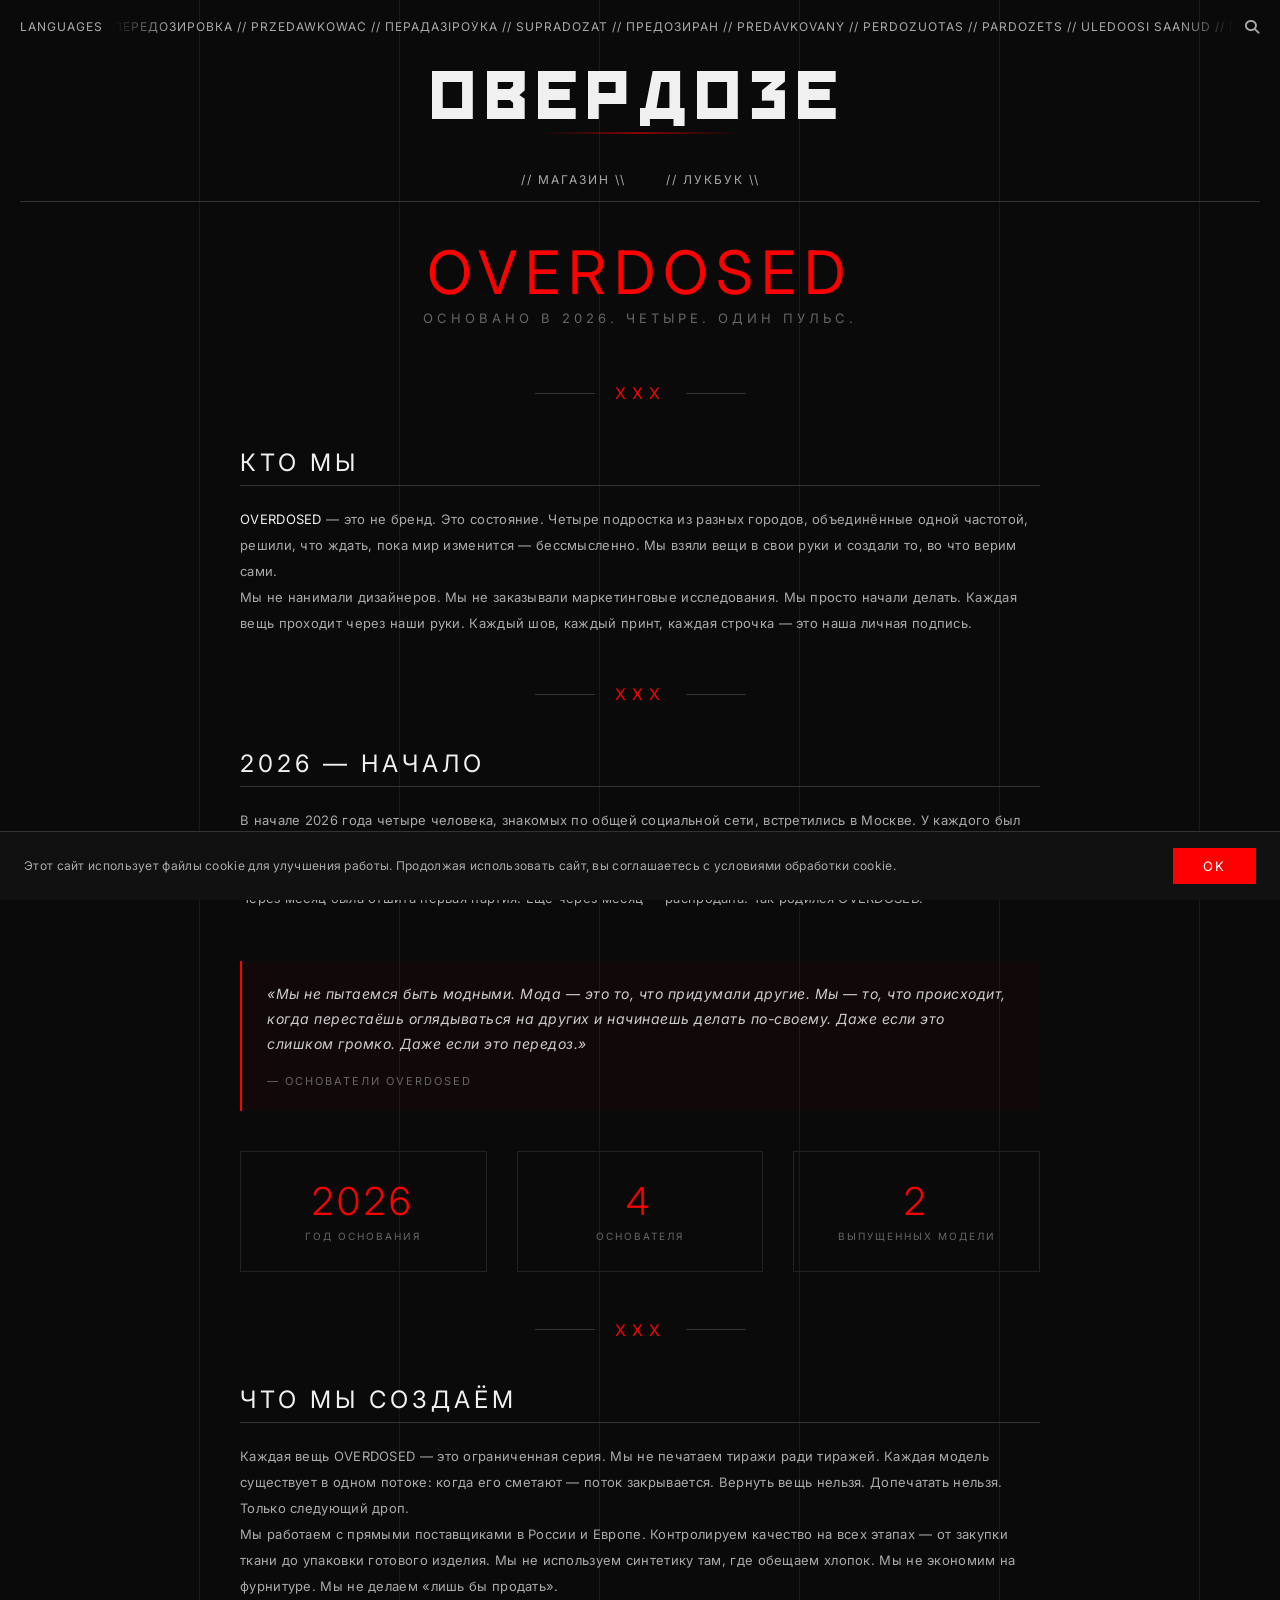
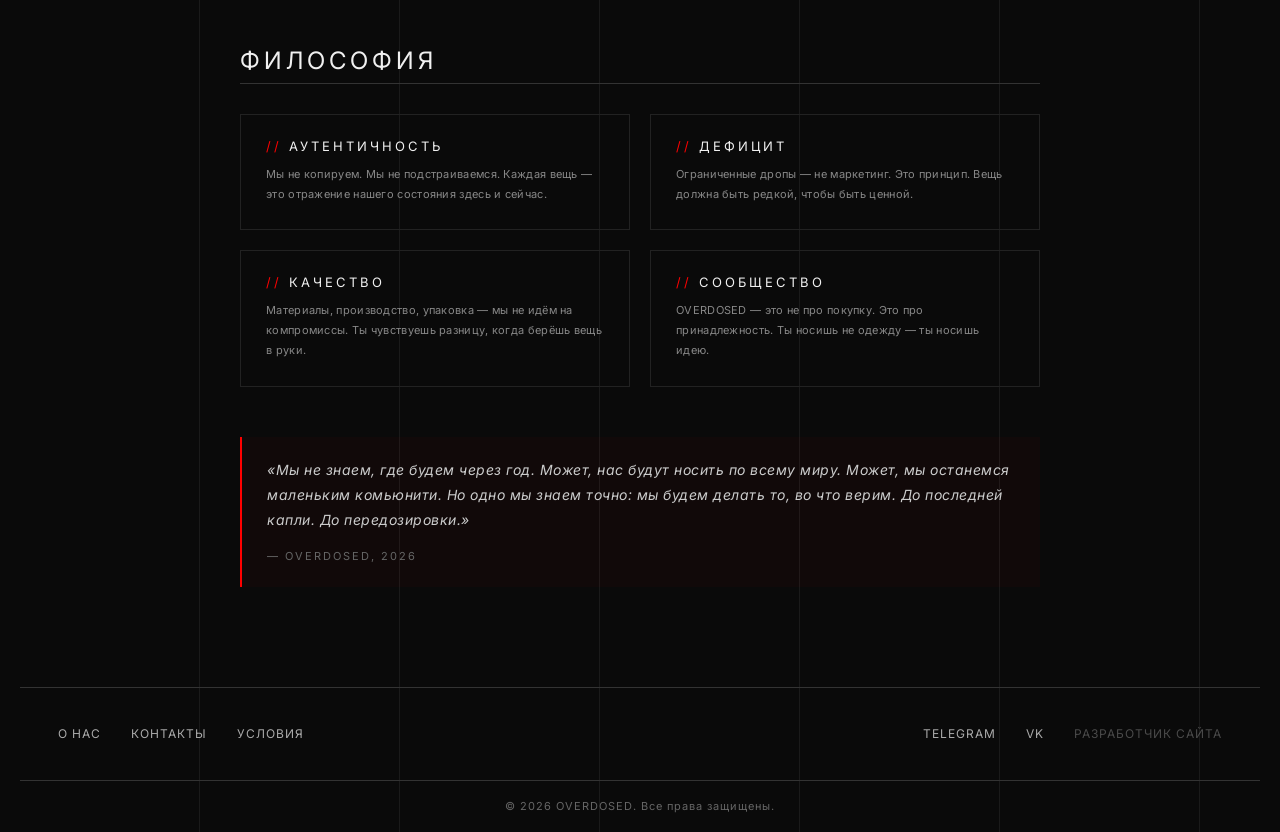
==== about.html @ 81259305 "Add about page with brand story, stats and philosophy" ====
<!DOCTYPE html>
<html lang="ru">
<head>
    <meta charset="UTF-8">
    <meta name="viewport" content="width=device-width, initial-scale=1.0">
    <!-- Google tag (gtag.js) -->
    <script async src="https://www.googletagmanager.com/gtag/js?id=G-QVXM021LWP"></script>
    <script>
      window.dataLayer = window.dataLayer || [];
      function gtag(){dataLayer.push(arguments);}
      gtag('consent', 'default', {
        'analytics_storage': 'denied'
      });
      gtag('js', new Date());
      gtag('config', 'G-QVXM021LWP');
    </script>
    <title>OVERDOSED – О нас</title>
    <link rel="stylesheet" href="style.css">
    <link rel="preconnect" href="https://fonts.googleapis.com">
    <link rel="preconnect" href="https://fonts.gstatic.com" crossorigin>
    <link href="https://fonts.googleapis.com/css2?family=Inter:wght@300;400;500;600;700&display=swap" rel="stylesheet">
    <link rel="stylesheet" href="https://cdnjs.cloudflare.com/ajax/libs/font-awesome/6.4.0/css/all.min.css">
    <style>
        .about-section {
            max-width: 800px;
            margin: 0 auto 80px;
            animation: fadeInUp 0.8s ease-out 0.2s both;
        }

        .about-title {
            font-size: clamp(28px, 5vw, 60px);
            font-weight: 400;
            letter-spacing: 8px;
            text-transform: uppercase;
            text-align: center;
            color: #ff0000;
            margin-bottom: 10px;
            animation: fadeIn 1s ease-out 0.3s both;
        }

        .about-subtitle {
            text-align: center;
            font-size: 13px;
            letter-spacing: 4px;
            color: #666;
            text-transform: uppercase;
            margin-bottom: 60px;
            animation: fadeIn 1s ease-out 0.5s both;
        }

        .about-divider {
            display: flex;
            align-items: center;
            justify-content: center;
            gap: 20px;
            margin: 50px 0;
        }

        .about-divider-line {
            width: 60px;
            height: 1px;
            background-color: #333;
        }

        .about-divider-xxx {
            color: #ff0000;
            font-size: 16px;
            letter-spacing: 6px;
        }

        .about-block {
            margin-bottom: 50px;
            animation: fadeInUp 0.8s ease-out backwards;
        }

        .about-block:nth-child(1) { animation-delay: 0.4s; }
        .about-block:nth-child(2) { animation-delay: 0.6s; }
        .about-block:nth-child(3) { animation-delay: 0.8s; }
        .about-block:nth-child(4) { animation-delay: 1.0s; }

        .about-block h2 {
            font-size: clamp(16px, 2vw, 24px);
            font-weight: 400;
            letter-spacing: 4px;
            text-transform: uppercase;
            color: #f0f0f0;
            margin-bottom: 20px;
            border-bottom: 1px solid #333;
            padding-bottom: 10px;
        }

        .about-block h2 .red-text {
            color: #ff0000;
        }

        .about-block p {
            font-size: 13px;
            line-height: 2;
            color: #aaa;
            letter-spacing: 0.3px;
        }

        .about-block p .highlight-red {
            color: #f0f0f0;
        }

        .about-quote {
            border-left: 2px solid #ff0000;
            padding: 20px 25px;
            margin: 30px 0;
            background: rgba(255, 0, 0, 0.03);
            font-size: 14px;
            line-height: 1.8;
            color: #ccc;
            font-style: italic;
            letter-spacing: 0.5px;
        }

        .about-quote .author {
            display: block;
            margin-top: 15px;
            font-size: 11px;
            letter-spacing: 2px;
            color: #666;
            font-style: normal;
            text-transform: uppercase;
        }

        .about-stats {
            display: grid;
            grid-template-columns: repeat(3, 1fr);
            gap: 30px;
            margin: 40px 0;
        }

        .about-stat {
            text-align: center;
            padding: 30px 20px;
            border: 1px solid #222;
            transition: border-color 0.3s;
        }

        .about-stat:hover {
            border-color: #ff0000;
        }

        .about-stat-number {
            font-size: clamp(28px, 3vw, 42px);
            font-weight: 300;
            color: #ff0000;
            letter-spacing: 4px;
            margin-bottom: 10px;
        }

        .about-stat-label {
            font-size: 10px;
            letter-spacing: 2px;
            color: #666;
            text-transform: uppercase;
        }

        .about-values {
            display: grid;
            grid-template-columns: repeat(2, 1fr);
            gap: 20px;
            margin: 30px 0;
        }

        .about-value {
            padding: 25px;
            border: 1px solid #222;
            transition: border-color 0.3s, transform 0.3s;
        }

        .about-value:hover {
            border-color: #ff0000;
            transform: translateY(-3px);
        }

        .about-value h3 {
            font-size: 13px;
            letter-spacing: 3px;
            text-transform: uppercase;
            color: #f0f0f0;
            font-weight: 400;
            margin-bottom: 12px;
        }

        .about-value h3 .red-accent {
            color: #ff0000;
        }

        .about-value p {
            font-size: 11px;
            line-height: 1.8;
            color: #888;
            letter-spacing: 0.3px;
        }

        @media (max-width: 768px) {
            .about-section {
                padding: 0 15px;
                margin-bottom: 60px;
            }

            .about-stats {
                grid-template-columns: 1fr;
                gap: 15px;
            }

            .about-values {
                grid-template-columns: 1fr;
            }
        }

        @media (max-width: 480px) {
            .about-section {
                padding: 0 10px;
                margin-bottom: 40px;
            }

            .about-block p {
                font-size: 12px;
            }
        }
    </style>
</head>
<body>
    <div class="container">
        <!-- Header -->
        <header class="header">
            <div class="header-top">
                <a href="#" class="header-link" id="langToggle">LANGUAGES</a>
                <div class="marquee" id="headerMarquee"></div>
                <a href="#" class="search-icon">
                    <i class="fas fa-search"></i>
                </a>
            </div>

            <div class="logo-section">
                <a href="index.html" class="logo-link">
                    <h1 class="logo">ОВЕРДОЗЕ</h1>
                </a>
            </div>

            <nav class="main-nav">
                <a href="index.html#shop" class="nav-link">// <span class="nav-text" data-i18n="shop">МАГАЗИН</span> \\</a>
                <a href="lookbook.html" class="nav-link">// <span class="nav-text" data-i18n="lookbook">ЛУКБУК</span> \\</a>
            </nav>
        </header>

        <!-- Main content -->
        <main class="main-content">
            <section class="about-section">
                <h1 class="about-title">OVERDOSED</h1>
                <p class="about-subtitle">Основано в 2026. Четыре. Один пульс.</p>

                <div class="about-divider">
                    <div class="about-divider-line"></div>
                    <span class="about-divider-xxx">XXX</span>
                    <div class="about-divider-line"></div>
                </div>

                <div class="about-block">
                    <h2>Кто мы</h2>
                    <p>
                        <span class="highlight-red">OVERDOSED</span> — это не бренд. Это состояние. 
                        Четыре подростка из разных городов, объединённые одной частотой, решили, 
                        что ждать, пока мир изменится — бессмысленно. Мы взяли вещи в свои руки 
                        и создали то, во что верим сами.
                    </p>
                    <p>
                        Мы не нанимали дизайнеров. Мы не заказывали маркетинговые исследования. 
                        Мы просто начали делать. Каждая вещь проходит через наши руки. Каждый шов, 
                        каждый принт, каждая строчка — это наша личная подпись.
                    </p>
                </div>

                <div class="about-divider">
                    <div class="about-divider-line"></div>
                    <span class="about-divider-xxx">XXX</span>
                    <div class="about-divider-line"></div>
                </div>

                <div class="about-block">
                    <h2>2026 — начало</h2>
                    <p>
                        В начале 2026 года четыре человека, знакомых по общей социальной сети, 
                        встретились в Москве. У каждого был свой бэкграунд: кто-то разбирался 
                        в производстве, кто-то в графике, кто-то просто умел находить правильных 
                        людей. На первой встрече не было ничего, кроме идеи и пачки эскизов, 
                        нарисованных в заметках телефона.
                    </p>
                    <p>
                        Через месяц была отшита первая партия. Ещё через месяц — распродана. 
                        Так родился OVERDOSED.
                    </p>
                </div>

                <div class="about-quote">
                    «Мы не пытаемся быть модными. Мода — это то, что придумали другие. 
                    Мы — то, что происходит, когда перестаёшь оглядываться на других и 
                    начинаешь делать по-своему. Даже если это слишком громко. 
                    Даже если это передоз.»
                    <span class="author">— Основатели OVERDOSED</span>
                </div>

                <div class="about-stats">
                    <div class="about-stat">
                        <div class="about-stat-number">2026</div>
                        <div class="about-stat-label">Год основания</div>
                    </div>
                    <div class="about-stat">
                        <div class="about-stat-number">4</div>
                        <div class="about-stat-label">Основателя</div>
                    </div>
                    <div class="about-stat">
                        <div class="about-stat-number">2</div>
                        <div class="about-stat-label">Выпущенных модели</div>
                    </div>
                </div>

                <div class="about-divider">
                    <div class="about-divider-line"></div>
                    <span class="about-divider-xxx">XXX</span>
                    <div class="about-divider-line"></div>
                </div>

                <div class="about-block">
                    <h2>Что мы создаём</h2>
                    <p>
                        Каждая вещь OVERDOSED — это ограниченная серия. Мы не печатаем тиражи 
                        ради тиражей. Каждая модель существует в одном потоке: когда его сметают — 
                        поток закрывается. Вернуть вещь нельзя. Допечатать нельзя. Только следующий 
                        дроп.
                    </p>
                    <p>
                        Мы работаем с прямыми поставщиками в России и Европе. Контролируем 
                        качество на всех этапах — от закупки ткани до упаковки готового изделия. 
                        Мы не используем синтетику там, где обещаем хлопок. Мы не экономим на 
                        фурнитуре. Мы не делаем «лишь бы продать».
                    </p>
                </div>

                <div class="about-block">
                    <h2>Философия</h2>
                    <div class="about-values">
                        <div class="about-value">
                            <h3><span class="red-accent">//</span> Аутентичность</h3>
                            <p>Мы не копируем. Мы не подстраиваемся. Каждая вещь — это отражение нашего состояния здесь и сейчас.</p>
                        </div>
                        <div class="about-value">
                            <h3><span class="red-accent">//</span> Дефицит</h3>
                            <p>Ограниченные дропы — не маркетинг. Это принцип. Вещь должна быть редкой, чтобы быть ценной.</p>
                        </div>
                        <div class="about-value">
                            <h3><span class="red-accent">//</span> Качество</h3>
                            <p>Материалы, производство, упаковка — мы не идём на компромиссы. Ты чувствуешь разницу, когда берёшь вещь в руки.</p>
                        </div>
                        <div class="about-value">
                            <h3><span class="red-accent">//</span> Сообщество</h3>
                            <p>OVERDOSED — это не про покупку. Это про принадлежность. Ты носишь не одежду — ты носишь идею.</p>
                        </div>
                    </div>
                </div>

                <div class="about-quote">
                    «Мы не знаем, где будем через год. Может, нас будут носить по всему миру. 
                    Может, мы останемся маленьким комьюнити. Но одно мы знаем точно: 
                    мы будем делать то, во что верим. До последней капли. До передозировки.»
                    <span class="author">— OVERDOSED, 2026</span>
                </div>
            </section>
        </main>

        <!-- Footer -->
        <footer class="footer">
            <div class="footer-content">
                <div class="footer-links">
                    <a href="about.html" class="footer-link" data-i18n="about">О НАС</a>
                    <a href="#contact" class="footer-link" data-i18n="contact">КОНТАКТЫ</a>
                    <a href="terms.html" class="footer-link" data-i18n="terms_of_service">УСЛОВИЯ</a>
                </div>

                <div class="social-links">
                    <a href="https://t.me/overdosedstore" target="_blank" class="social-link">TELEGRAM</a>
                    <a href="https://vk.com/overdosed" target="_blank" class="social-link">VK</a>
                    <a href="https://t.me/paraxyozik" target="_blank" class="social-link social-link-faded">РАЗРАБОТЧИК САЙТА</a>
                </div>
            </div>

            <div class="copyright">
                <p data-i18n="copyright">&copy; 2026 OVERDOSED. Все права защищены.</p>
            </div>
        </footer>
    </div>

    <script src="cookie-consent.js"></script>
    <script src="i18n.js"></script>
</body>
</html>
---- style.css ----
/* Подключение шрифта Red October */
@font-face {
    font-family: 'Red October';
    src: url('fonts/Red October.ttf') format('truetype');
    font-weight: normal;
    font-style: normal;
    font-display: swap;
}

/* Reset and base styles */
html {
    scroll-behavior: smooth;
}

* {
    margin: 0;
    padding: 0;
    box-sizing: border-box;
}

body {
    font-family: 'Inter', -apple-system, BlinkMacSystemFont, sans-serif;
    background-color: #0a0a0a;
    background-image: repeating-linear-gradient(
        90deg,
        transparent,
        transparent 199px,
        #1a1a1a 199px,
        #1a1a1a 200px
    );
    color: #f0f0f0;
    line-height: 1;
    overflow-x: hidden;
}

.container {
    max-width: 1400px;
    margin: 0 auto;
    padding: 20px;
    overflow-x: hidden;
}

/* Ссылки по умолчанию */
a {
    text-decoration: none;
    color: inherit;
}

/* КРАСНЫЙ ЦВЕТ - основной акцент */
.red-text {
    color: #ff0000;
}

/* Header styles */
.header {
    border-bottom: 1px solid #333;
    padding-bottom: 15px;
    margin-bottom: 40px;
}

.header-top {
    display: flex;
    justify-content: space-between;
    align-items: center;
    flex-wrap: wrap;
    gap: 10px;
    margin-bottom: 30px;
    font-size: 12px;
    letter-spacing: 1px;
    text-transform: uppercase;
}

.header-link {
    color: #aaa;
    cursor: pointer;
    transition: color 0.3s;
    text-decoration: none;
}

.header-link:hover {
    color: #ff0000;
}

.marquee {
    flex: 1;
    overflow: hidden;
    white-space: nowrap;
    min-width: 0;
    color: #aaa;
    font-size: inherit;
    letter-spacing: inherit;
    mask-image: linear-gradient(to right, transparent 0%, #000 5%, #000 95%, transparent 100%);
    -webkit-mask-image: linear-gradient(to right, transparent 0%, #000 5%, #000 95%, transparent 100%);
}

.marquee-track {
    display: inline-block;
    white-space: nowrap;
    animation: marqueeScroll 40s linear infinite;
}

@keyframes marqueeScroll {
    0% { transform: translateX(0); }
    100% { transform: translateX(-50%); }
}

.search-icon {
    color: #aaa;
    cursor: pointer;
    font-size: 14px;
    text-decoration: none;
    display: inline-block;
}

.search-icon:hover {
    color: #ff0000;
}

/* Логотип OVERDOSED с ссылкой */
.logo-section {
    text-align: center;
    margin-bottom: 30px;
}

.logo-link {
    text-decoration: none;
    display: inline-block;
    transition: transform 0.3s ease;
}

.logo-link:hover {
    transform: scale(1.02);
}

.logo {
    font-family: 'Red October', 'Inter', sans-serif;
    font-size: 60px;
    font-weight: 400;
    letter-spacing: 8px;
    text-transform: uppercase;
    margin-bottom: 20px;
    position: relative;
    color: #f0f0f0;
    transition: text-shadow 0.3s ease, letter-spacing 0.3s ease;
}

.logo-link:hover .logo {
    text-shadow: 0 0 15px rgba(255, 0, 0, 0.4);
    letter-spacing: 9px;
}

.logo::after {
    content: '';
    position: absolute;
    bottom: -10px;
    left: 50%;
    transform: translateX(-50%);
    width: 200px;
    height: 2px;
    background: linear-gradient(90deg, transparent, #ff0000, transparent);
    opacity: 0.5;
    transition: all 0.3s ease;
}

.logo-link:hover .logo::after {
    opacity: 0.8;
    width: 250px;
    background: linear-gradient(90deg, transparent, #ff0000, #ff0000, transparent);
}

/* Навигационная строка */
.main-nav {
    display: flex;
    justify-content: center;
    gap: 40px;
    margin-top: 10px;
}

.nav-link {
    color: #aaa;
    text-decoration: none;
    font-size: 12px;
    letter-spacing: 2px;
    text-transform: uppercase;
    transition: color 0.3s;
    position: relative;
}

.nav-text {
    transition: color 0.3s;
}

.nav-link:hover .nav-text {
    color: #ff0000;
}

.nav-link::after {
    content: '';
    position: absolute;
    width: 0;
    height: 1px;
    bottom: -5px;
    left: 0;
    background-color: #ff0000;
    transition: width 0.3s;
}

.nav-link:hover::after {
    width: 100%;
}

/* Main content styles */
.main-content {
    margin-bottom: 80px;
}

.product-hero {
    display: flex;
    flex-direction: column;
    align-items: center;
    margin-bottom: 50px;
}

.product-title-section {
    text-align: center;
    margin-bottom: 40px;
}

.product-title {
    font-size: clamp(24px, 4vw, 48px);
    font-weight: 400;
    letter-spacing: 5px;
    text-transform: uppercase;
    margin-bottom: 10px;
    overflow-wrap: break-word;
}

.availability {
    font-size: 25px;
    letter-spacing: 3px;
    text-transform: uppercase;
    color: #aaa;
    line-height: 1.4;
}

/* XXX с ГОРИЗОНТАЛЬНЫМИ полосками */
.xxx-above-image {
    display: flex;
    align-items: center;
    justify-content: center;
    gap: 30px;
    margin: 40px 0;
    position: relative;
}

.horizontal-line {
    width: 100px;
    height: 1px;
    background-color: #555;
}

.xxx-title-above {
    font-size: 36px;
    letter-spacing: 10px;
    text-transform: uppercase;
    color: #ff0000;
    margin: 0;
}

/* Ссылка для главного изображения */
.product-image-link {
    display: block;
    text-decoration: none;
    width: 100%;
    max-width: 900px;
    margin: 0 auto;
    transition: transform 0.3s ease;
}

.product-image-link:hover {
    transform: scale(1.01);
}

/* Стили для главного квадратного изображения продукта */
.product-image {
    width: 100%;
    aspect-ratio: 1 / 1;
    position: relative;
    overflow: hidden;
    background-color: #11111100;
    border: 0.1px solid #22222200;
    perspective: 1200px;
}

.main-product-img {
    position: absolute;
    top: 0;
    left: 0;
    width: 100%;
    height: 100%;
    object-fit: contain;
    object-position: center;
    transition: transform 0.15s ease-out;
    display: block;
    transform-style: preserve-3d;
    transform: scale(1.05) rotateX(0deg) rotateY(0deg);
}

.image-fallback {
    position: absolute;
    top: 50%;
    left: 50%;
    transform: translate(-50%, -50%);
    color: #444;
    font-size: 18px;
    letter-spacing: 3px;
    text-transform: uppercase;
    display: none;
}

/* Если изображение не загрузилось, показываем fallback */
.product-image:has(img:not([src])) .image-fallback,
.product-image img[src=""] + .image-fallback {
    display: block;
}

/* Divider styles */
.divider {
    display: flex;
    align-items: center;
    justify-content: center;
    gap: 100px;
    margin: 50px 0;
}

.divider-line {
    width: 100px;
    height: 1px;
    background-color: #333;
}

/* Products section */
.products-section {
    margin-top: 60px;
}

.section-header {
    display: flex;
    align-items: center;
    justify-content: center;
    gap: 20px;
    margin-bottom: 40px;
}

.section-line {
    width: 100px;
    height: 1px;
    background-color: #333;
}

.section-title {
    font-size: 20px;
    letter-spacing: 6px;
    text-transform: uppercase;
    color: #aaa;
    font-weight: 400;
}

/* Ссылки для карточек продуктов */
.product-link {
    display: block;
    text-decoration: none;
    transition: transform 0.3s ease;
}

.product-link:hover {
    transform: translateY(-5px);
}

/* Стили для карточек продуктов */
.products-grid {
    display: grid;
    grid-template-columns: repeat(2, 1fr);
    gap: 30px;
    max-width: 800px;
    margin: 0 auto;
}

.product-card {
    display: flex;
    flex-direction: column;
}

.product-image-container {
    width: 100%;
    aspect-ratio: 3 / 4;
    position: relative;
    overflow: hidden;
    background-color: #111111;
    border: 1px solid #222;
    margin-bottom: 15px;
}

.product-img {
    position: absolute;
    top: 0;
    left: 0;
    width: 100%;
    height: 100%;
    object-fit: cover;
    object-position: center;
    transition: transform 0.5s ease;
}

.product-link:hover .product-img {
    transform: scale(1.08);
}

.image-fallback-small {
    position: absolute;
    top: 50%;
    left: 50%;
    transform: translate(-50%, -50%);
    color: #444;
    font-size: 12px;
    letter-spacing: 1px;
    text-transform: uppercase;
    text-align: center;
    display: none;
}

.product-image-container:has(img:not([src])) .image-fallback-small,
.product-image-container img[src=""] + .image-fallback-small {
    display: block;
}

.product-info {
    display: flex;
    justify-content: space-between;
    align-items: flex-start;
    border-top: 1px solid #333;
    padding-top: 12px;
}

.product-name {
    font-size: 14px;
    font-weight: 400;
    letter-spacing: 0.5px;
    text-transform: uppercase;
    max-width: 70%;
}

.product-price {
    font-size: 14px;
    color: #aaa;
    letter-spacing: 0.5px;
}

/* Footer styles */
.footer {
    border-top: 1px solid #333;
    padding-top: 40px;
    margin-top: 80px;
}

.footer-content {
    display: flex;
    justify-content: space-between;
    align-items: flex-start;
    flex-wrap: wrap;
    margin-bottom: 30px;
    gap: 20px;
    padding: 0 38px;
}

.footer-links {
    display: flex;
    flex-wrap: wrap;
    gap: 30px;
}

.footer-link {
    color: #aaa;
    text-decoration: none;
    font-size: 12px;
    letter-spacing: 1px;
    text-transform: uppercase;
    transition: color 0.3s;
    position: relative;
}

.footer-link:hover {
    color: #ff0000;
}

.footer-link::after {
    content: '';
    position: absolute;
    width: 0;
    height: 1px;
    bottom: -5px;
    left: 0;
    background-color: #ff0000;
    transition: width 0.3s;
}

.footer-link:hover::after {
    width: 100%;
}

.social-links {
    display: flex;
    gap: 30px;
}

.social-link {
    color: #aaa;
    text-decoration: none;
    font-size: 12px;
    letter-spacing: 1px;
    text-transform: uppercase;
    transition: color 0.3s;
}

.social-link:hover {
    color: #ff0000;
}

.social-link-faded {
    opacity: 0.4 !important;
    animation: none !important;
}

.social-link-faded:hover {
    opacity: 0.8 !important;
}

/* Copyright */
.copyright {
    text-align: center;
    margin-top: 40px;
    padding-top: 20px;
    border-top: 1px solid #333;
    font-size: 11px;
    color: #666;
    letter-spacing: 1px;
}

/* ===== LANGUAGE SELECTOR MODAL ===== */
.lang-modal-overlay {
    position: fixed;
    top: 0;
    left: 0;
    width: 100%;
    height: 100%;
    background: rgba(0, 0, 0, 0.85);
    display: flex;
    justify-content: center;
    align-items: center;
    z-index: 1000;
    opacity: 0;
    pointer-events: none;
    transition: opacity 0.3s ease;
}

.lang-modal-overlay.active {
    opacity: 1;
    pointer-events: auto;
}

.lang-modal {
    background: #111;
    border: 1px solid #333;
    padding: 40px;
    max-width: 420px;
    width: 90%;
    max-height: 80vh;
    overflow-y: auto;
    transform: scale(0.95);
    transition: transform 0.3s ease;
}

.lang-modal-overlay.active .lang-modal {
    transform: scale(1);
}

.lang-modal-header {
    display: flex;
    justify-content: space-between;
    align-items: center;
    margin-bottom: 25px;
}

.lang-modal-title {
    font-size: 14px;
    letter-spacing: 2px;
    text-transform: uppercase;
    color: #aaa;
    font-weight: 400;
}

.lang-modal-close {
    background: none;
    border: none;
    color: #666;
    font-size: 28px;
    cursor: pointer;
    transition: color 0.3s;
    padding: 0 5px;
}

.lang-modal-close:hover {
    color: #ff0000;
}

.lang-grid {
    display: grid;
    grid-template-columns: repeat(2, 1fr);
    gap: 10px;
}

.lang-item {
    background: transparent;
    border: 1px solid #333;
    color: #aaa;
    padding: 14px 20px;
    font-size: 13px;
    letter-spacing: 0.5px;
    cursor: pointer;
    transition: all 0.3s ease;
    font-family: 'Inter', sans-serif;
    text-align: left;
}

.lang-item:hover {
    border-color: #ff0000;
    color: #f0f0f0;
}

.lang-item.active {
    background: #ff0000;
    border-color: #ff0000;
    color: #fff;
}

/* ===== ANIMATIONS ===== */

/* Fade in animations */
@keyframes fadeInUp {
    from {
        opacity: 0;
        transform: translateY(20px);
    }
    to {
        opacity: 1;
        transform: translateY(0);
    }
}

@keyframes fadeIn {
    from {
        opacity: 0;
    }
    to {
        opacity: 1;
    }
}

@keyframes slideInLeft {
    from {
        opacity: 0;
        transform: translateX(-30px);
    }
    to {
        opacity: 1;
        transform: translateX(0);
    }
}

@keyframes slideInRight {
    from {
        opacity: 0;
        transform: translateX(30px);
    }
    to {
        opacity: 1;
        transform: translateX(0);
    }
}

/* Pulsing effect for red text */
@keyframes redPulse {
    0%, 100% {
        color: #ff0000;
        text-shadow: 0 0 5px rgba(255, 0, 0, 0.3);
    }
    50% {
        color: #ff3333;
        text-shadow: 0 0 10px rgba(255, 0, 0, 0.5);
    }
}

/* Glow effect */
@keyframes glowPulse {
    0%, 100% {
        box-shadow: 0 0 5px rgba(255, 0, 0, 0.1);
    }
    50% {
        box-shadow: 0 0 15px rgba(255, 0, 0, 0.3);
    }
}

/* Subtle scale animation */
@keyframes subtleScale {
    0%, 100% {
        transform: scale(1);
    }
    50% {
        transform: scale(1.02);
    }
}

/* Line animation */
@keyframes expandLine {
    from {
        width: 0;
        opacity: 0;
    }
    to {
        width: 100px;
        opacity: 1;
    }
}

/* Apply animations */
.header {
    animation: fadeInUp 0.8s ease-out;
}

.logo {
    animation: fadeInUp 1s ease-out 0.2s both;
}

.main-nav {
    animation: fadeInUp 1s ease-out 0.3s both;
}

.nav-link {
    animation: fadeIn 0.6s ease-out backwards;
}

.nav-link:nth-child(1) { animation-delay: 0.4s; }
.nav-link:nth-child(2) { animation-delay: 0.5s; }
.nav-link:nth-child(3) { animation-delay: 0.6s; }
.nav-link:nth-child(4) { animation-delay: 0.7s; }

.product-title-section {
    animation: fadeInUp 1s ease-out 0.5s both;
}

.product-title {
    animation: fadeIn 1.2s ease-out 0.6s both;
}

.availability {
    animation: fadeIn 1.2s ease-out 0.8s both;
}

.red-text {
    animation: redPulse 3s ease-in-out infinite;
}

.xxx-title-above {
}

.xxx-above-image {
    animation: fadeInUp 1s ease-out 1s both;
}

.product-image-link {
    animation: fadeInUp 1.2s ease-out 1.1s both;
}

.section-header {
    animation: fadeInUp 0.8s ease-out;
}

.section-line {
    animation: expandLine 0.8s ease-out;
}

.section-header .section-line:last-child {
    animation-delay: 0.2s;
}

.section-title {
    animation: fadeIn 0.8s ease-out 0.1s both;
}

.product-card {
    animation: fadeInUp 0.8s ease-out backwards;
}

.product-card:nth-child(1) { animation-delay: 0.1s; }
.product-card:nth-child(2) { animation-delay: 0.2s; }
.product-card:nth-child(3) { animation-delay: 0.3s; }
.product-card:nth-child(4) { animation-delay: 0.4s; }

.product-image-container {
    transition: transform 0.6s ease, box-shadow 0.6s ease;
    animation: glowPulse 4s ease-in-out infinite;
}

.product-link:hover .product-image-container {
    box-shadow: 0 0 20px rgba(255, 0, 0, 0.2);
}

.product-name {
    animation: fadeIn 0.8s ease-out 0.8s both;
}

.product-price {
    animation: slideInRight 0.8s ease-out 1s both;
}

.footer {
    animation: fadeInUp 1s ease-out;
    margin-top: 100px;
}

.footer-link {
    animation: fadeIn 0.6s ease-out backwards;
    transition: all 0.4s cubic-bezier(0.34, 1.56, 0.64, 1);
}

.footer-link:hover {
    transform: translateY(-2px);
}

.footer-link:nth-child(1) { animation-delay: 0.1s; }
.footer-link:nth-child(2) { animation-delay: 0.2s; }
.footer-link:nth-child(3) { animation-delay: 0.3s; }
.footer-link:nth-child(4) { animation-delay: 0.4s; }
.footer-link:nth-child(5) { animation-delay: 0.5s; }
.footer-link:nth-child(6) { animation-delay: 0.6s; }

.social-link {
    animation: fadeIn 0.6s ease-out backwards;
    transition: all 0.4s cubic-bezier(0.34, 1.56, 0.64, 1);
}

.social-link:hover {
    transform: translateY(-2px);
}

.social-link:nth-child(1) { animation-delay: 0.7s; }
.social-link:nth-child(2) { animation-delay: 0.8s; }

/* Responsive styles */
@media (max-width: 1200px) {
    .logo {
        font-size: 55px;
        letter-spacing: 6px;
    }
    
    .logo-link:hover .logo {
        letter-spacing: 7px;
    }
    
    .logo::after {
        width: 180px;
    }
    
    .logo-link:hover .logo::after {
        width: 220px;
    }
    
    .products-grid {
        grid-template-columns: repeat(2, 1fr);
        gap: 40px;
        max-width: 800px;
    }
    
    .product-image-container {
        aspect-ratio: 4 / 5;
    }
}

@media (max-width: 1024px) {
    .logo {
        font-size: 45px;
        letter-spacing: 5px;
    }
    
    .logo-link:hover .logo {
        letter-spacing: 6px;
    }
    
    .logo::after {
        width: 160px;
    }
    
    .logo-link:hover .logo::after {
        width: 190px;
    }
    
    .main-nav {
        gap: 30px;
    }
    
    .product-title {
        font-size: 42px;
    }
    
    .xxx-title-above {
        font-size: 32px;
        letter-spacing: 8px;
    }
    
    .horizontal-line {
        width: 80px;
    }
    
    .product-image-link {
        max-width: 700px;
    }
    
    .products-grid {
        grid-template-columns: repeat(2, 1fr);
        gap: 40px;
    }
    
    .nav-link {
        font-size: 11px;
    }
}

@media (max-width: 768px) {
    .container {
        padding: 15px;
    }
    
    .logo {
        font-size: 38px;
        letter-spacing: 4px;
    }
    
    .logo-link:hover .logo {
        letter-spacing: 5px;
    }
    
    .logo::after {
        width: 140px;
    }
    
    .logo-link:hover .logo::after {
        width: 170px;
    }
    
    .main-nav {
        gap: 15px;
        flex-wrap: wrap;
    }
    
    .product-title {
        font-size: 32px;
        letter-spacing: 3px;
    }
    
    .xxx-title-above {
        font-size: 24px;
        letter-spacing: 6px;
    }
    
    .availability {
        font-size: 16px;
    }
    
    .xxx-above-image {
        gap: 20px;
        margin: 30px 0;
    }
    
    .horizontal-line {
        width: 60px;
    }
    
    .product-image-link {
        max-width: 500px;
    }
    
    .divider {
        gap: 60px;
    }
    
    .products-grid {
        grid-template-columns: 1fr;
        gap: 40px;
        max-width: 400px;
    }
    
    .footer-content {
        flex-direction: column;
        gap: 30px;
        align-items: center;
        padding: 0 10px;
    }
    
    .footer-links, .social-links {
        justify-content: center;
    }

    .footer-links {
        gap: 20px;
    }

    .footer-link {
        font-size: 11px;
        letter-spacing: 0.5px;
    }
    
}

@media (max-width: 480px) {
    .logo {
        font-size: 30px;
        letter-spacing: 3px;
    }
    
    .logo-link:hover .logo {
        letter-spacing: 4px;
    }
    
    .logo::after {
        width: 120px;
    }
    
    .logo-link:hover .logo::after {
        width: 150px;
    }
    
    .product-title {
        font-size: 24px;
    }
    
    .xxx-title-above {
        font-size: 20px;
        letter-spacing: 4px;
    }
    
    .availability {
        font-size: 14px;
        letter-spacing: 2px;
    }
    
    .xxx-above-image {
        gap: 15px;
    }
    
    .horizontal-line {
        width: 40px;
    }
    
    .product-image-link {
        max-width: 350px;
    }
    
    .divider {
        gap: 40px;
    }
    
    .divider-line {
        width: 60px;
    }
    
    .product-name {
        font-size: 13px;
    }
    
    .product-price {
        font-size: 13px;
    }
    
    
    .nav-link {
        font-size: 9px;
    }
    
    .main-nav {
        gap: 10px;
    }
    
    .lang-grid {
        grid-template-columns: 1fr;
    }
    .lang-modal {
        padding: 25px;
    }
}

@media (max-width: 360px) {
    .lang-modal {
        padding: 20px;
    }
    .lang-item {
        padding: 12px 16px;
        font-size: 12px;
    }
}
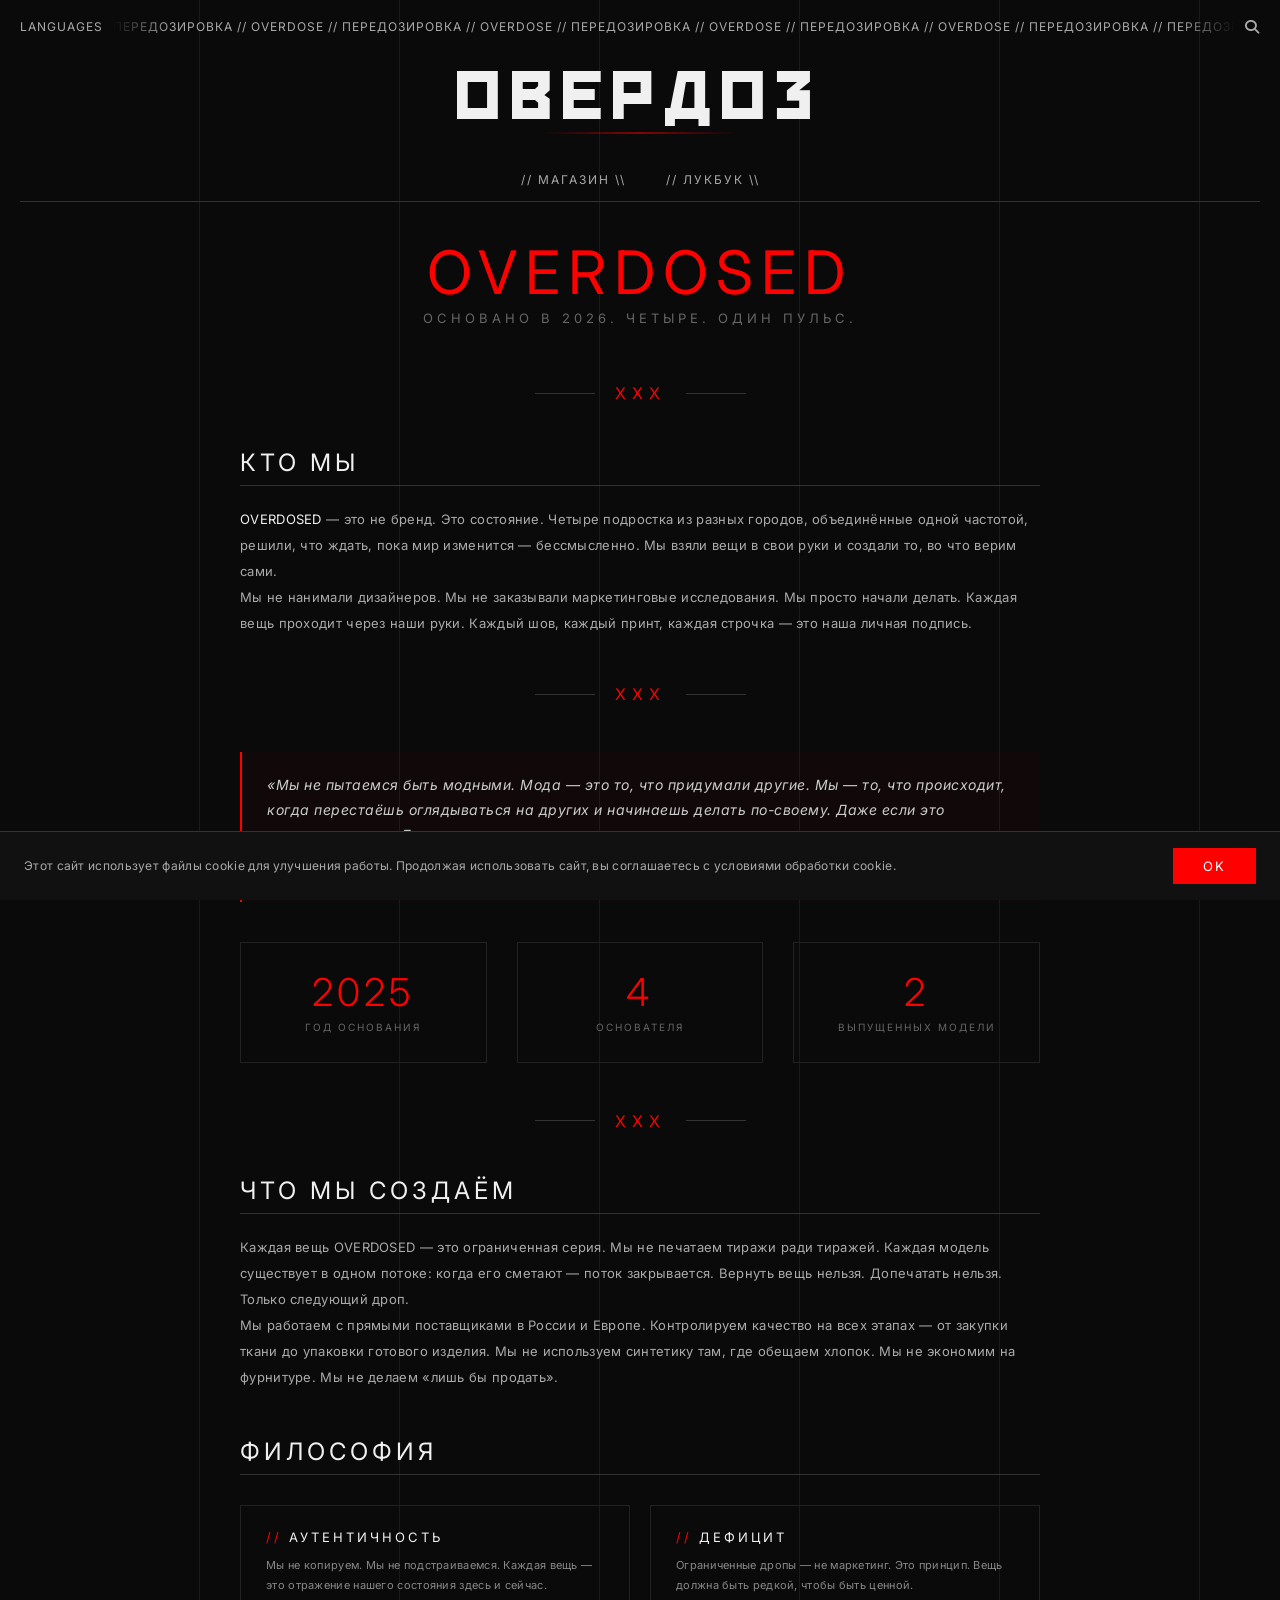
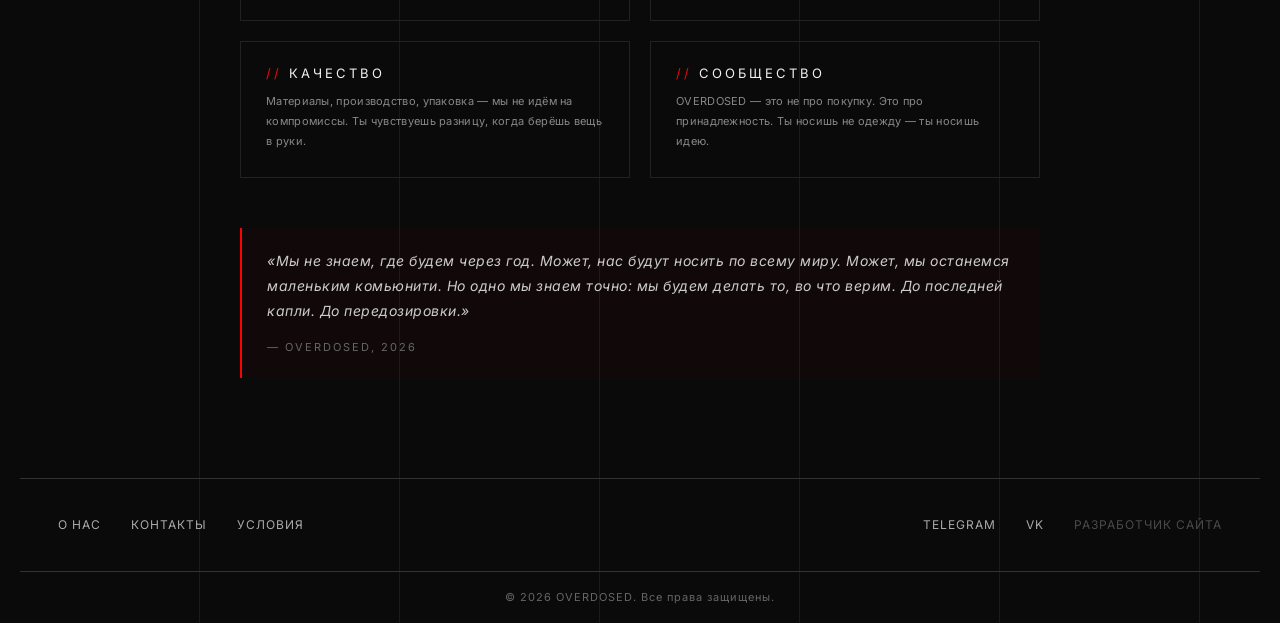
==== commit 8d1432b2: "Update slogan, add EN versions for about/terms, favicon, return policy, telegram link" ====
--- a/about.html
+++ b/about.html
@@ -15,6 +15,7 @@
       gtag('config', 'G-QVXM021LWP');
     </script>
     <title>OVERDOSED – О нас</title>
+    <link rel="icon" type="image/png" href="images/photo_2025-02-17_22-31-16-Photoroom.png">
     <link rel="stylesheet" href="style.css">
     <link rel="preconnect" href="https://fonts.googleapis.com">
     <link rel="preconnect" href="https://fonts.gstatic.com" crossorigin>
@@ -239,7 +240,7 @@
 
             <div class="logo-section">
                 <a href="index.html" class="logo-link">
-                    <h1 class="logo">ОВЕРДОЗЕ</h1>
+                    <h1 class="logo">ОВЕРДОЗ</h1>
                 </a>
             </div>
 
@@ -251,126 +252,221 @@
 
         <!-- Main content -->
         <main class="main-content">
-            <section class="about-section">
-                <h1 class="about-title">OVERDOSED</h1>
-                <p class="about-subtitle">Основано в 2026. Четыре. Один пульс.</p>
-
-                <div class="about-divider">
-                    <div class="about-divider-line"></div>
-                    <span class="about-divider-xxx">XXX</span>
-                    <div class="about-divider-line"></div>
-                </div>
-
-                <div class="about-block">
-                    <h2>Кто мы</h2>
-                    <p>
-                        <span class="highlight-red">OVERDOSED</span> — это не бренд. Это состояние. 
-                        Четыре подростка из разных городов, объединённые одной частотой, решили, 
-                        что ждать, пока мир изменится — бессмысленно. Мы взяли вещи в свои руки 
-                        и создали то, во что верим сами.
-                    </p>
-                    <p>
-                        Мы не нанимали дизайнеров. Мы не заказывали маркетинговые исследования. 
-                        Мы просто начали делать. Каждая вещь проходит через наши руки. Каждый шов, 
-                        каждый принт, каждая строчка — это наша личная подпись.
-                    </p>
-                </div>
-
-                <div class="about-divider">
-                    <div class="about-divider-line"></div>
-                    <span class="about-divider-xxx">XXX</span>
-                    <div class="about-divider-line"></div>
-                </div>
-
-                <div class="about-block">
-                    <h2>2026 — начало</h2>
-                    <p>
-                        В начале 2026 года четыре человека, знакомых по общей социальной сети, 
-                        встретились в Москве. У каждого был свой бэкграунд: кто-то разбирался 
-                        в производстве, кто-то в графике, кто-то просто умел находить правильных 
-                        людей. На первой встрече не было ничего, кроме идеи и пачки эскизов, 
-                        нарисованных в заметках телефона.
-                    </p>
-                    <p>
-                        Через месяц была отшита первая партия. Ещё через месяц — распродана. 
-                        Так родился OVERDOSED.
-                    </p>
-                </div>
-
-                <div class="about-quote">
-                    «Мы не пытаемся быть модными. Мода — это то, что придумали другие. 
-                    Мы — то, что происходит, когда перестаёшь оглядываться на других и 
-                    начинаешь делать по-своему. Даже если это слишком громко. 
-                    Даже если это передоз.»
-                    <span class="author">— Основатели OVERDOSED</span>
-                </div>
-
-                <div class="about-stats">
-                    <div class="about-stat">
-                        <div class="about-stat-number">2026</div>
-                        <div class="about-stat-label">Год основания</div>
-                    </div>
-                    <div class="about-stat">
-                        <div class="about-stat-number">4</div>
-                        <div class="about-stat-label">Основателя</div>
-                    </div>
-                    <div class="about-stat">
-                        <div class="about-stat-number">2</div>
-                        <div class="about-stat-label">Выпущенных модели</div>
-                    </div>
-                </div>
-
-                <div class="about-divider">
-                    <div class="about-divider-line"></div>
-                    <span class="about-divider-xxx">XXX</span>
-                    <div class="about-divider-line"></div>
-                </div>
-
-                <div class="about-block">
-                    <h2>Что мы создаём</h2>
-                    <p>
-                        Каждая вещь OVERDOSED — это ограниченная серия. Мы не печатаем тиражи 
-                        ради тиражей. Каждая модель существует в одном потоке: когда его сметают — 
-                        поток закрывается. Вернуть вещь нельзя. Допечатать нельзя. Только следующий 
-                        дроп.
-                    </p>
-                    <p>
-                        Мы работаем с прямыми поставщиками в России и Европе. Контролируем 
-                        качество на всех этапах — от закупки ткани до упаковки готового изделия. 
-                        Мы не используем синтетику там, где обещаем хлопок. Мы не экономим на 
-                        фурнитуре. Мы не делаем «лишь бы продать».
-                    </p>
-                </div>
-
-                <div class="about-block">
-                    <h2>Философия</h2>
-                    <div class="about-values">
-                        <div class="about-value">
-                            <h3><span class="red-accent">//</span> Аутентичность</h3>
-                            <p>Мы не копируем. Мы не подстраиваемся. Каждая вещь — это отражение нашего состояния здесь и сейчас.</p>
-                        </div>
-                        <div class="about-value">
-                            <h3><span class="red-accent">//</span> Дефицит</h3>
-                            <p>Ограниченные дропы — не маркетинг. Это принцип. Вещь должна быть редкой, чтобы быть ценной.</p>
-                        </div>
-                        <div class="about-value">
-                            <h3><span class="red-accent">//</span> Качество</h3>
-                            <p>Материалы, производство, упаковка — мы не идём на компромиссы. Ты чувствуешь разницу, когда берёшь вещь в руки.</p>
-                        </div>
-                        <div class="about-value">
-                            <h3><span class="red-accent">//</span> Сообщество</h3>
-                            <p>OVERDOSED — это не про покупку. Это про принадлежность. Ты носишь не одежду — ты носишь идею.</p>
-                        </div>
-                    </div>
-                </div>
-
-                <div class="about-quote">
-                    «Мы не знаем, где будем через год. Может, нас будут носить по всему миру. 
-                    Может, мы останемся маленьким комьюнити. Но одно мы знаем точно: 
-                    мы будем делать то, во что верим. До последней капли. До передозировки.»
-                    <span class="author">— OVERDOSED, 2026</span>
-                </div>
-            </section>
+            <div data-show-lang="ru">
+                <section class="about-section">
+                    <h1 class="about-title">OVERDOSED</h1>
+                    <p class="about-subtitle">Основано в 2026. Четыре. Один пульс.</p>
+
+                    <div class="about-divider">
+                        <div class="about-divider-line"></div>
+                        <span class="about-divider-xxx">XXX</span>
+                        <div class="about-divider-line"></div>
+                    </div>
+
+                    <div class="about-block">
+                        <h2>Кто мы</h2>
+                        <p>
+                            <span class="highlight-red">OVERDOSED</span> — это не бренд. Это состояние. 
+                            Четыре подростка из разных городов, объединённые одной частотой, решили, 
+                            что ждать, пока мир изменится — бессмысленно. Мы взяли вещи в свои руки 
+                            и создали то, во что верим сами.
+                        </p>
+                        <p>
+                            Мы не нанимали дизайнеров. Мы не заказывали маркетинговые исследования. 
+                            Мы просто начали делать. Каждая вещь проходит через наши руки. Каждый шов, 
+                            каждый принт, каждая строчка — это наша личная подпись.
+                        </p>
+                    </div>
+
+                    <div class="about-divider">
+                        <div class="about-divider-line"></div>
+                        <span class="about-divider-xxx">XXX</span>
+                        <div class="about-divider-line"></div>
+                    </div>
+
+                    <div class="about-quote">
+                        «Мы не пытаемся быть модными. Мода — это то, что придумали другие. 
+                        Мы — то, что происходит, когда перестаёшь оглядываться на других и 
+                        начинаешь делать по-своему. Даже если это слишком громко. 
+                        Даже если это передоз.»
+                        <span class="author">— Основатели OVERDOSED</span>
+                    </div>
+
+                    <div class="about-stats">
+                        <div class="about-stat">
+                            <div class="about-stat-number">2025</div>
+                            <div class="about-stat-label">Год основания</div>
+                        </div>
+                        <div class="about-stat">
+                            <div class="about-stat-number">4</div>
+                            <div class="about-stat-label">Основателя</div>
+                        </div>
+                        <div class="about-stat">
+                            <div class="about-stat-number">2</div>
+                            <div class="about-stat-label">Выпущенных модели</div>
+                        </div>
+                    </div>
+
+                    <div class="about-divider">
+                        <div class="about-divider-line"></div>
+                        <span class="about-divider-xxx">XXX</span>
+                        <div class="about-divider-line"></div>
+                    </div>
+
+                    <div class="about-block">
+                        <h2>Что мы создаём</h2>
+                        <p>
+                            Каждая вещь OVERDOSED — это ограниченная серия. Мы не печатаем тиражи 
+                            ради тиражей. Каждая модель существует в одном потоке: когда его сметают — 
+                            поток закрывается. Вернуть вещь нельзя. Допечатать нельзя. Только следующий 
+                            дроп.
+                        </p>
+                        <p>
+                            Мы работаем с прямыми поставщиками в России и Европе. Контролируем 
+                            качество на всех этапах — от закупки ткани до упаковки готового изделия. 
+                            Мы не используем синтетику там, где обещаем хлопок. Мы не экономим на 
+                            фурнитуре. Мы не делаем «лишь бы продать».
+                        </p>
+                    </div>
+
+                    <div class="about-block">
+                        <h2>Философия</h2>
+                        <div class="about-values">
+                            <div class="about-value">
+                                <h3><span class="red-accent">//</span> Аутентичность</h3>
+                                <p>Мы не копируем. Мы не подстраиваемся. Каждая вещь — это отражение нашего состояния здесь и сейчас.</p>
+                            </div>
+                            <div class="about-value">
+                                <h3><span class="red-accent">//</span> Дефицит</h3>
+                                <p>Ограниченные дропы — не маркетинг. Это принцип. Вещь должна быть редкой, чтобы быть ценной.</p>
+                            </div>
+                            <div class="about-value">
+                                <h3><span class="red-accent">//</span> Качество</h3>
+                                <p>Материалы, производство, упаковка — мы не идём на компромиссы. Ты чувствуешь разницу, когда берёшь вещь в руки.</p>
+                            </div>
+                            <div class="about-value">
+                                <h3><span class="red-accent">//</span> Сообщество</h3>
+                                <p>OVERDOSED — это не про покупку. Это про принадлежность. Ты носишь не одежду — ты носишь идею.</p>
+                            </div>
+                        </div>
+                    </div>
+
+                    <div class="about-quote">
+                        «Мы не знаем, где будем через год. Может, нас будут носить по всему миру. 
+                        Может, мы останемся маленьким комьюнити. Но одно мы знаем точно: 
+                        мы будем делать то, во что верим. До последней капли. До передозировки.»
+                        <span class="author">— OVERDOSED, 2026</span>
+                    </div>
+                </section>
+            </div>
+
+            <div data-show-lang="en" style="display:none;">
+                <section class="about-section">
+                    <h1 class="about-title">OVERDOSED</h1>
+                    <p class="about-subtitle">Founded in 2026. Four. One pulse.</p>
+
+                    <div class="about-divider">
+                        <div class="about-divider-line"></div>
+                        <span class="about-divider-xxx">XXX</span>
+                        <div class="about-divider-line"></div>
+                    </div>
+
+                    <div class="about-block">
+                        <h2>Who we are</h2>
+                        <p>
+                            <span class="highlight-red">OVERDOSED</span> is not a brand. It's a state of mind.
+                            Four teenagers from different cities, united by the same frequency, decided
+                            that waiting for the world to change is pointless. We took matters into our own hands
+                            and created what we believe in.
+                        </p>
+                        <p>
+                            We didn't hire designers. We didn't order market research.
+                            We just started making. Every piece goes through our hands. Every seam,
+                            every print, every stitch — it's our personal signature.
+                        </p>
+                    </div>
+
+                    <div class="about-divider">
+                        <div class="about-divider-line"></div>
+                        <span class="about-divider-xxx">XXX</span>
+                        <div class="about-divider-line"></div>
+                    </div>
+
+                    <div class="about-quote">
+                        "We don't try to be fashionable. Fashion is something others came up with.
+                        We are what happens when you stop looking at others and
+                        start doing things your own way. Even if it's too loud.
+                        Even if it's an overdose."
+                        <span class="author">— OVERDOSED founders</span>
+                    </div>
+
+                    <div class="about-stats">
+                        <div class="about-stat">
+                            <div class="about-stat-number">2025</div>
+                            <div class="about-stat-label">Year founded</div>
+                        </div>
+                        <div class="about-stat">
+                            <div class="about-stat-number">4</div>
+                            <div class="about-stat-label">Founders</div>
+                        </div>
+                        <div class="about-stat">
+                            <div class="about-stat-number">2</div>
+                            <div class="about-stat-label">Models released</div>
+                        </div>
+                    </div>
+
+                    <div class="about-divider">
+                        <div class="about-divider-line"></div>
+                        <span class="about-divider-xxx">XXX</span>
+                        <div class="about-divider-line"></div>
+                    </div>
+
+                    <div class="about-block">
+                        <h2>What we create</h2>
+                        <p>
+                            Every OVERDOSED piece is a limited series. We don't print runs
+                            for the sake of runs. Each model exists in one drop: when it sells out —
+                            the drop closes. You can't return it. You can't reprint it. Only the next
+                            drop.
+                        </p>
+                        <p>
+                            We work with direct suppliers in Russia and Europe. We control
+                            quality at every stage — from fabric sourcing to packaging the finished product.
+                            We don't use synthetics where we promise cotton. We don't skimp on
+                            hardware. We don't do "just to sell."
+                        </p>
+                    </div>
+
+                    <div class="about-block">
+                        <h2>Philosophy</h2>
+                        <div class="about-values">
+                            <div class="about-value">
+                                <h3><span class="red-accent">//</span> Authenticity</h3>
+                                <p>We don't copy. We don't conform. Every piece reflects our state here and now.</p>
+                            </div>
+                            <div class="about-value">
+                                <h3><span class="red-accent">//</span> Scarcity</h3>
+                                <p>Limited drops aren't marketing. It's a principle. A piece must be rare to be valuable.</p>
+                            </div>
+                            <div class="about-value">
+                                <h3><span class="red-accent">//</span> Quality</h3>
+                                <p>Materials, production, packaging — we don't compromise. You feel the difference when you hold it.</p>
+                            </div>
+                            <div class="about-value">
+                                <h3><span class="red-accent">//</span> Community</h3>
+                                <p>OVERDOSED is not about buying. It's about belonging. You don't wear clothes — you wear an idea.</p>
+                            </div>
+                        </div>
+                    </div>
+
+                    <div class="about-quote">
+                        "We don't know where we'll be in a year. Maybe the whole world will wear us.
+                        Maybe we'll stay a small community. But one thing we know for sure:
+                        we'll keep doing what we believe in. To the last drop. To the overdose."
+                        <span class="author">— OVERDOSED, 2026</span>
+                    </div>
+                </section>
+            </div>
         </main>
 
         <!-- Footer -->
@@ -378,7 +474,7 @@
             <div class="footer-content">
                 <div class="footer-links">
                     <a href="about.html" class="footer-link" data-i18n="about">О НАС</a>
-                    <a href="#contact" class="footer-link" data-i18n="contact">КОНТАКТЫ</a>
+                    <a href="#" class="footer-link contact-link" data-i18n="contact">КОНТАКТЫ</a>
                     <a href="terms.html" class="footer-link" data-i18n="terms_of_service">УСЛОВИЯ</a>
                 </div>
 
--- a/style.css
+++ b/style.css
@@ -236,11 +236,25 @@
 }
 
 .availability {
-    font-size: 25px;
+    font-size: 38px;
+    letter-spacing: 4px;
+    text-transform: uppercase;
+    color: #aaa;
+    line-height: 1.3;
+}
+
+.av-line-1 {
+    display: block;
+    font-size: 44px;
+    margin-bottom: 6px;
+    margin-left: -20px;
+}
+
+.av-line-2 {
+    display: block;
+    font-size: 28px;
     letter-spacing: 3px;
-    text-transform: uppercase;
-    color: #aaa;
-    line-height: 1.4;
+    margin-left: 40px;
 }
 
 /* XXX с ГОРИЗОНТАЛЬНЫМИ полосками */
@@ -973,7 +987,17 @@
     }
     
     .availability {
-        font-size: 16px;
+        font-size: 28px;
+    }
+    
+    .av-line-1 {
+        font-size: 32px;
+        margin-left: -10px;
+    }
+    
+    .av-line-2 {
+        font-size: 22px;
+        margin-left: 20px;
     }
     
     .xxx-above-image {
@@ -1049,8 +1073,18 @@
     }
     
     .availability {
-        font-size: 14px;
+        font-size: 22px;
         letter-spacing: 2px;
+    }
+    
+    .av-line-1 {
+        font-size: 26px;
+        margin-left: 0;
+    }
+    
+    .av-line-2 {
+        font-size: 18px;
+        margin-left: 10px;
     }
     
     .xxx-above-image {
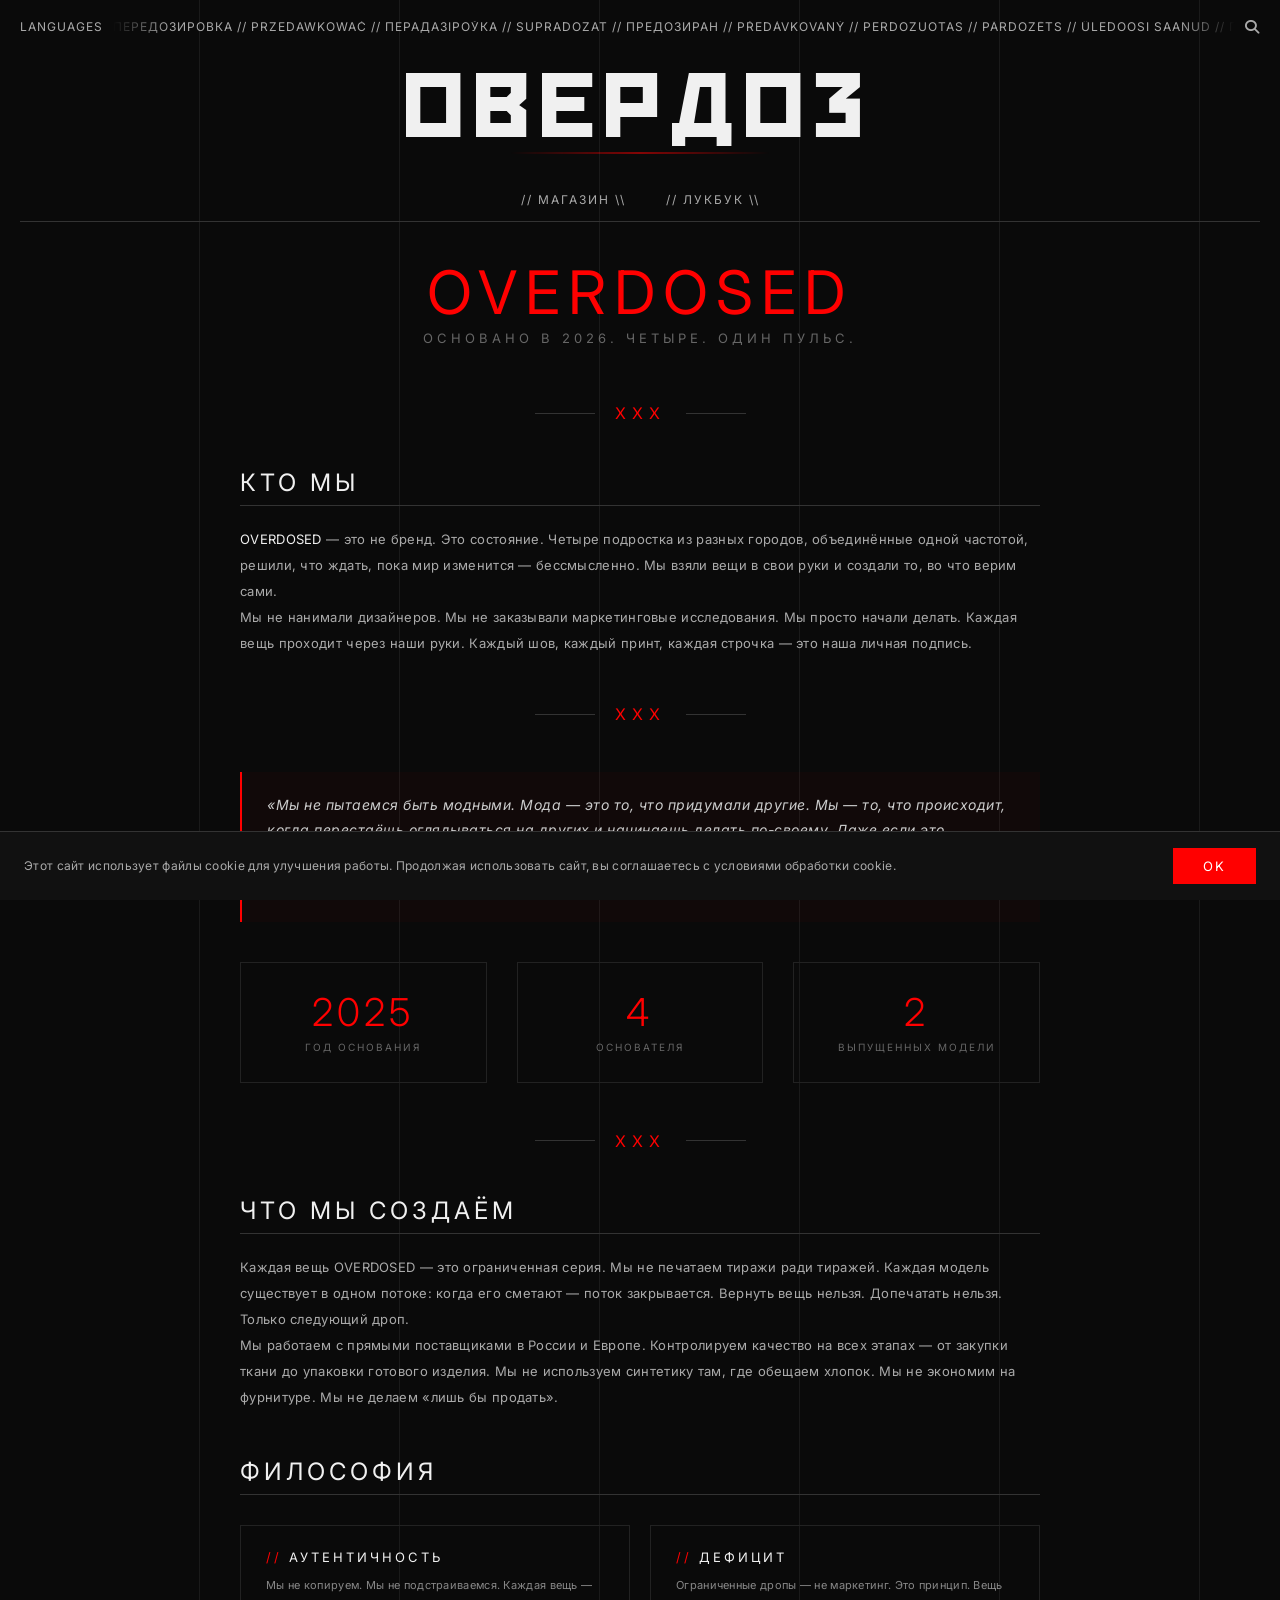
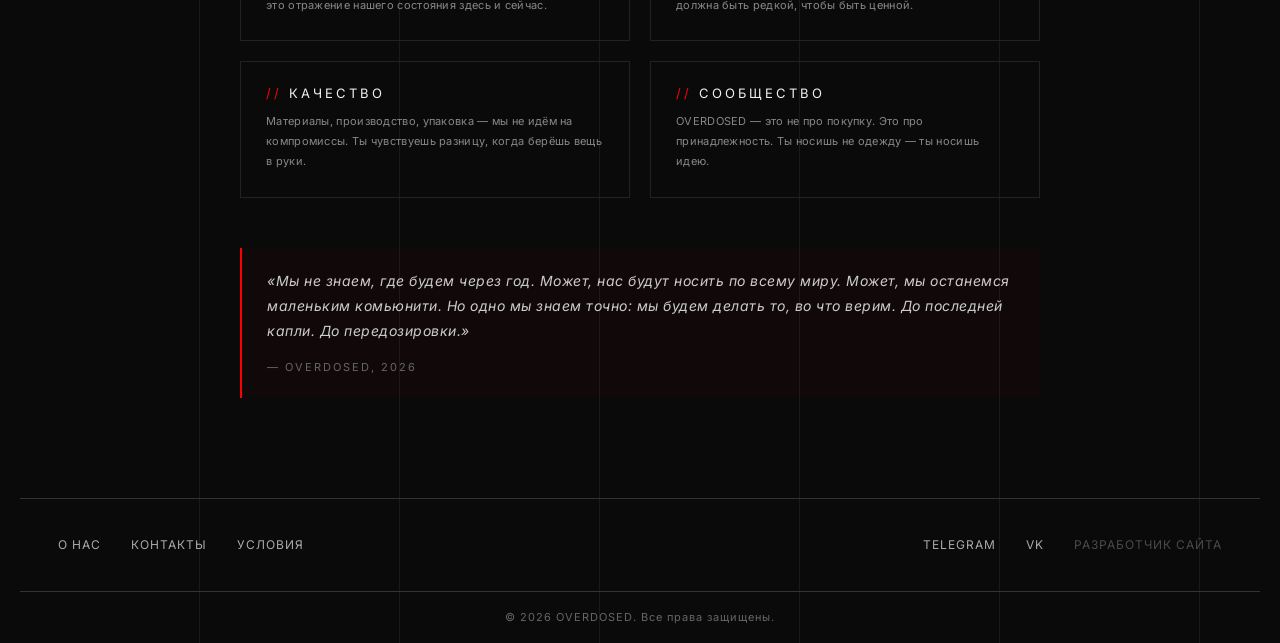
==== commit f8e4aed6: "Cache busters v=1.12.0 for CSS and JS files" ====
--- a/about.html
+++ b/about.html
@@ -16,7 +16,7 @@
     </script>
     <title>OVERDOSED – О нас</title>
     <link rel="icon" type="image/png" href="images/photo_2025-02-17_22-31-16-Photoroom.png">
-    <link rel="stylesheet" href="style.css">
+    <link rel="stylesheet" href="style.css?v=1.12.0">
     <link rel="preconnect" href="https://fonts.googleapis.com">
     <link rel="preconnect" href="https://fonts.gstatic.com" crossorigin>
     <link href="https://fonts.googleapis.com/css2?family=Inter:wght@300;400;500;600;700&display=swap" rel="stylesheet">
@@ -491,7 +491,7 @@
         </footer>
     </div>
 
-    <script src="cookie-consent.js"></script>
-    <script src="i18n.js"></script>
+    <script src="cookie-consent.js?v=1.12.0"></script>
+    <script src="i18n.js?v=1.12.0"></script>
 </body>
 </html>
--- a/style.css
+++ b/style.css
@@ -134,7 +134,7 @@
 
 .logo {
     font-family: 'Red October', 'Inter', sans-serif;
-    font-size: 60px;
+    font-size: 80px;
     font-weight: 400;
     letter-spacing: 8px;
     text-transform: uppercase;
@@ -155,7 +155,7 @@
     bottom: -10px;
     left: 50%;
     transform: translateX(-50%);
-    width: 200px;
+    width: 260px;
     height: 2px;
     background: linear-gradient(90deg, transparent, #ff0000, transparent);
     opacity: 0.5;
@@ -164,7 +164,7 @@
 
 .logo-link:hover .logo::after {
     opacity: 0.8;
-    width: 250px;
+    width: 320px;
     background: linear-gradient(90deg, transparent, #ff0000, #ff0000, transparent);
 }
 
@@ -219,6 +219,49 @@
     flex-direction: column;
     align-items: center;
     margin-bottom: 50px;
+    position: relative;
+}
+
+.product-image-wrapper {
+    position: relative;
+    display: flex;
+    justify-content: center;
+    width: 100%;
+    max-width: 900px;
+}
+
+.rotating-circle-wrapper {
+    position: absolute;
+    width: 92%;
+    height: 92%;
+    top: 4%;
+    left: 4%;
+    pointer-events: none;
+    z-index: 0;
+    opacity: 0;
+    animation: circleFadeIn 0.8s ease-out 0.8s forwards;
+}
+
+.rotating-text-circle {
+    width: 100%;
+    height: 100%;
+    display: block;
+    animation: spinText 30s linear infinite;
+}
+
+@keyframes circleFadeIn {
+    0% { opacity: 0; transform: scale(0.9); }
+    100% { opacity: 0.6; transform: scale(1); }
+}
+
+@keyframes spinText {
+    0% { transform: rotate(0deg); }
+    100% { transform: rotate(360deg); }
+}
+
+.rotating-text-circle text {
+    text-transform: uppercase;
+    fill: #ff0000;
 }
 
 .product-title-section {
@@ -289,6 +332,8 @@
     max-width: 900px;
     margin: 0 auto;
     transition: transform 0.3s ease;
+    position: relative;
+    z-index: 1;
 }
 
 .product-image-link:hover {
@@ -660,6 +705,17 @@
 /* ===== ANIMATIONS ===== */
 
 /* Fade in animations */
+@keyframes cardAppear {
+    0% {
+        opacity: 0;
+        transform: translateY(30px) scale(0.95);
+    }
+    100% {
+        opacity: 1;
+        transform: translateY(0) scale(1);
+    }
+}
+
 @keyframes fadeInUp {
     from {
         opacity: 0;
@@ -792,7 +848,7 @@
 }
 
 .product-image-link {
-    animation: fadeInUp 1.2s ease-out 1.1s both;
+    animation: fadeInUp 0.6s ease-out 0.3s both;
 }
 
 .section-header {
@@ -812,13 +868,13 @@
 }
 
 .product-card {
-    animation: fadeInUp 0.8s ease-out backwards;
-}
-
-.product-card:nth-child(1) { animation-delay: 0.1s; }
-.product-card:nth-child(2) { animation-delay: 0.2s; }
-.product-card:nth-child(3) { animation-delay: 0.3s; }
-.product-card:nth-child(4) { animation-delay: 0.4s; }
+    animation: cardAppear 1.2s ease-out backwards;
+}
+
+.product-card:nth-child(1) { animation-delay: 0.2s; }
+.product-card:nth-child(2) { animation-delay: 0.4s; }
+.product-card:nth-child(3) { animation-delay: 0.6s; }
+.product-card:nth-child(4) { animation-delay: 0.8s; }
 
 .product-image-container {
     transition: transform 0.6s ease, box-shadow 0.6s ease;
@@ -873,7 +929,7 @@
 /* Responsive styles */
 @media (max-width: 1200px) {
     .logo {
-        font-size: 55px;
+        font-size: 70px;
         letter-spacing: 6px;
     }
     
@@ -902,7 +958,7 @@
 
 @media (max-width: 1024px) {
     .logo {
-        font-size: 45px;
+        font-size: 55px;
         letter-spacing: 5px;
     }
     
@@ -911,11 +967,11 @@
     }
     
     .logo::after {
-        width: 160px;
+        width: 180px;
     }
     
     .logo-link:hover .logo::after {
-        width: 190px;
+        width: 220px;
     }
     
     .main-nav {
@@ -951,11 +1007,11 @@
 
 @media (max-width: 768px) {
     .container {
-        padding: 15px;
+        padding: 12px;
     }
     
     .logo {
-        font-size: 38px;
+        font-size: 60px;
         letter-spacing: 4px;
     }
     
@@ -964,11 +1020,11 @@
     }
     
     .logo::after {
-        width: 140px;
+        width: 170px;
     }
     
     .logo-link:hover .logo::after {
-        width: 170px;
+        width: 200px;
     }
     
     .main-nav {
@@ -1019,10 +1075,14 @@
     
     .products-grid {
         grid-template-columns: 1fr;
-        gap: 40px;
-        max-width: 400px;
-    }
-    
+        gap: 50px;
+        max-width: 100%;
+    }
+    
+    .product-card {
+        padding: 0 20px;
+    }
+
     .footer-content {
         flex-direction: column;
         gap: 30px;
@@ -1045,90 +1105,119 @@
     
 }
 
-@media (max-width: 480px) {
+@media (max-width: 520px) {
+    .container {
+        padding: 10px;
+    }
+
+    .header-top {
+        font-size: 10px;
+        gap: 6px;
+    }
+
     .logo {
-        font-size: 30px;
+        font-size: 52px;
         letter-spacing: 3px;
+    }
+    
+    .logo::after {
+        width: 150px;
     }
     
     .logo-link:hover .logo {
         letter-spacing: 4px;
     }
     
+    .logo-link:hover .logo::after {
+        width: 180px;
+    }
+    
+    .availability {
+        font-size: 24px;
+        letter-spacing: 2px;
+    }
+    
+    .av-line-1 {
+        font-size: 28px;
+        margin-left: 0;
+    }
+    
+    .av-line-2 {
+        font-size: 20px;
+        margin-left: 10px;
+    }
+    
+    .xxx-above-image {
+        gap: 15px;
+    }
+    
+    .xxx-title-above {
+        font-size: 22px;
+        letter-spacing: 4px;
+    }
+    
+    .horizontal-line {
+        width: 40px;
+    }
+    
+    .product-image-link {
+        max-width: 100%;
+    }
+    
+    .products-grid {
+        max-width: 100%;
+        gap: 45px;
+    }
+    .product-card {
+        padding: 0 20px;
+    }
+    
+    .product-name {
+        font-size: 14px;
+    }
+    
+    .product-price {
+        font-size: 14px;
+    }
+    
+    .nav-link {
+        font-size: 10px;
+    }
+    
+    .main-nav {
+        gap: 10px;
+    }
+    
+    .lang-grid {
+        grid-template-columns: 1fr;
+    }
+    .lang-modal {
+        padding: 25px;
+    }
+}
+
+@media (max-width: 360px) {
+    .container {
+        padding: 8px;
+    }
+    .logo {
+        font-size: 44px;
+    }
     .logo::after {
         width: 120px;
     }
-    
-    .logo-link:hover .logo::after {
-        width: 150px;
-    }
-    
-    .product-title {
-        font-size: 24px;
-    }
-    
-    .xxx-title-above {
-        font-size: 20px;
-        letter-spacing: 4px;
-    }
-    
-    .availability {
-        font-size: 22px;
-        letter-spacing: 2px;
-    }
-    
-    .av-line-1 {
-        font-size: 26px;
-        margin-left: 0;
-    }
-    
-    .av-line-2 {
-        font-size: 18px;
-        margin-left: 10px;
-    }
-    
-    .xxx-above-image {
-        gap: 15px;
-    }
-    
-    .horizontal-line {
-        width: 40px;
-    }
-    
-    .product-image-link {
-        max-width: 350px;
-    }
-    
-    .divider {
-        gap: 40px;
-    }
-    
-    .divider-line {
-        width: 60px;
-    }
-    
-    .product-name {
-        font-size: 13px;
-    }
-    
-    .product-price {
-        font-size: 13px;
-    }
-    
-    
-    .nav-link {
-        font-size: 9px;
-    }
-    
-    .main-nav {
-        gap: 10px;
-    }
-    
-    .lang-grid {
-        grid-template-columns: 1fr;
+    .products-grid {
+        gap: 35px;
+    }
+    .product-card {
+        padding: 0 15px;
     }
     .lang-modal {
-        padding: 25px;
+        padding: 20px;
+    }
+    .lang-item {
+        padding: 12px 16px;
+        font-size: 12px;
     }
 }
 
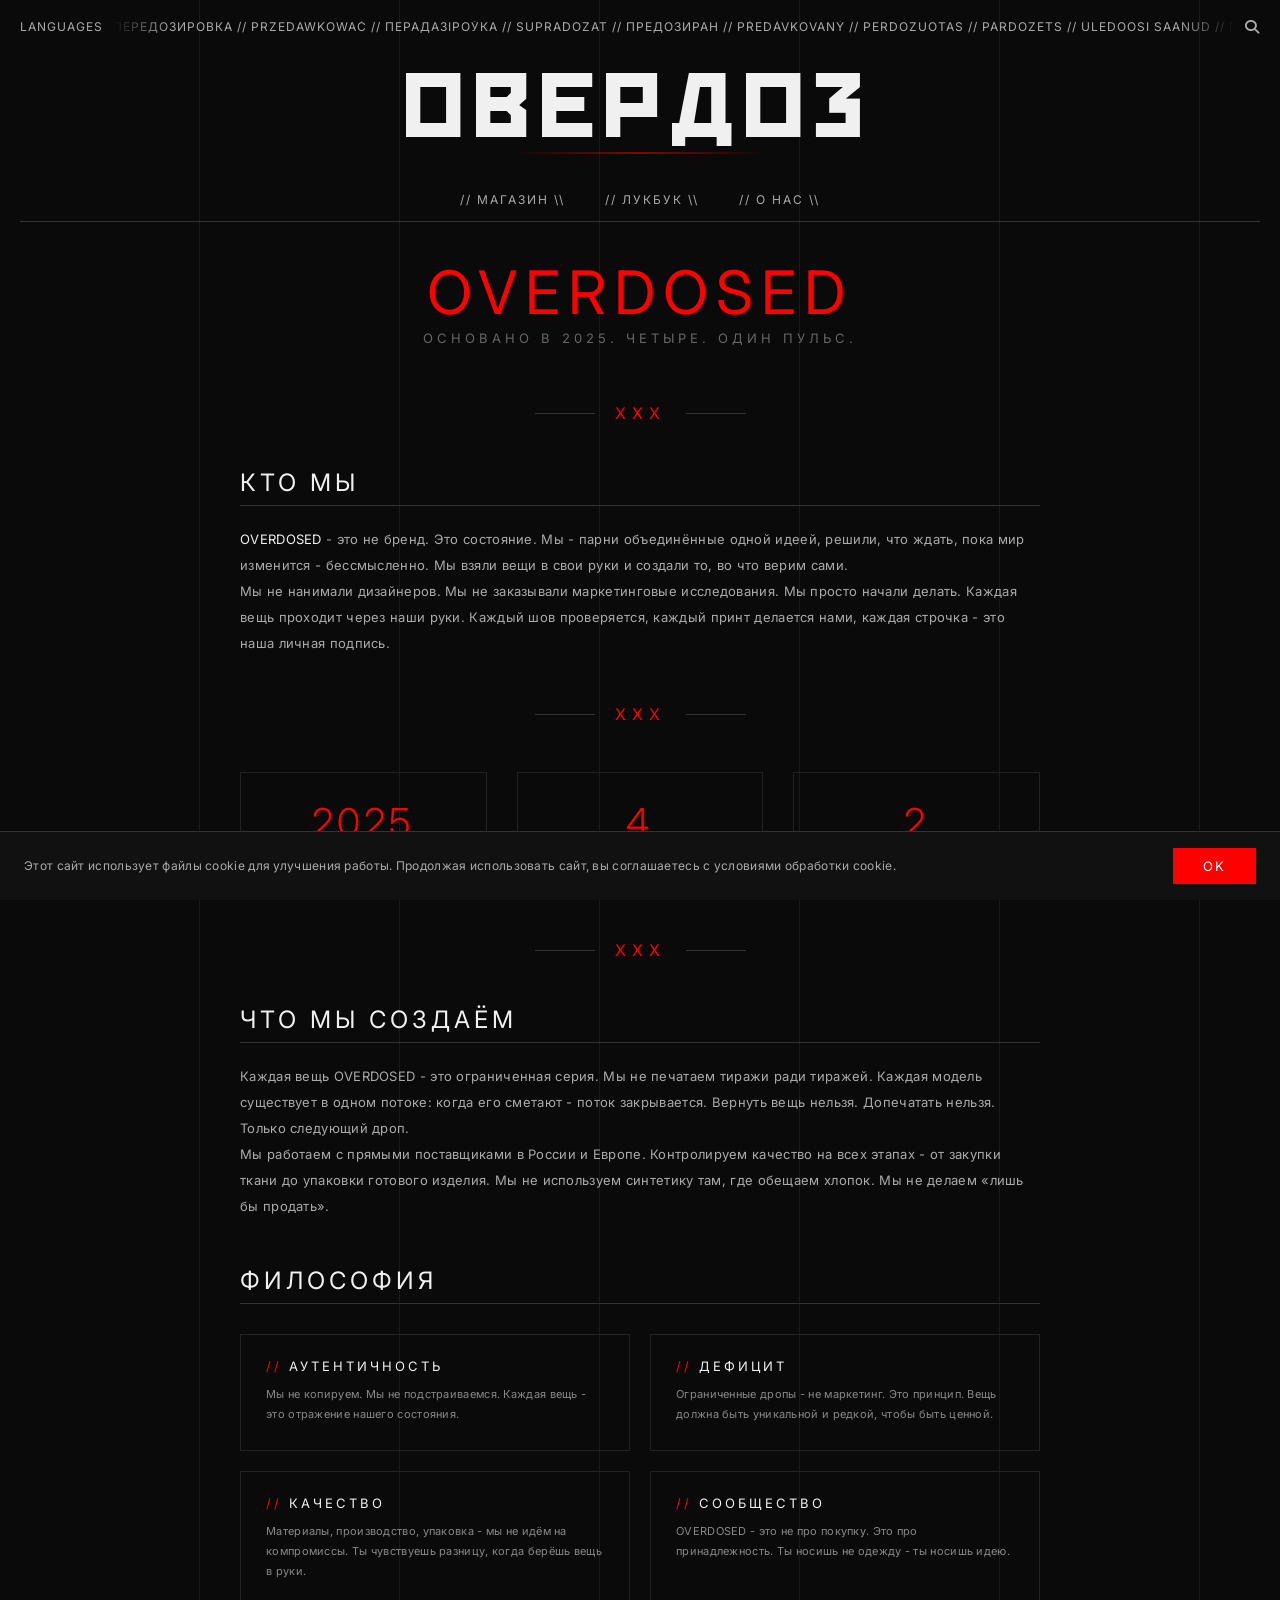
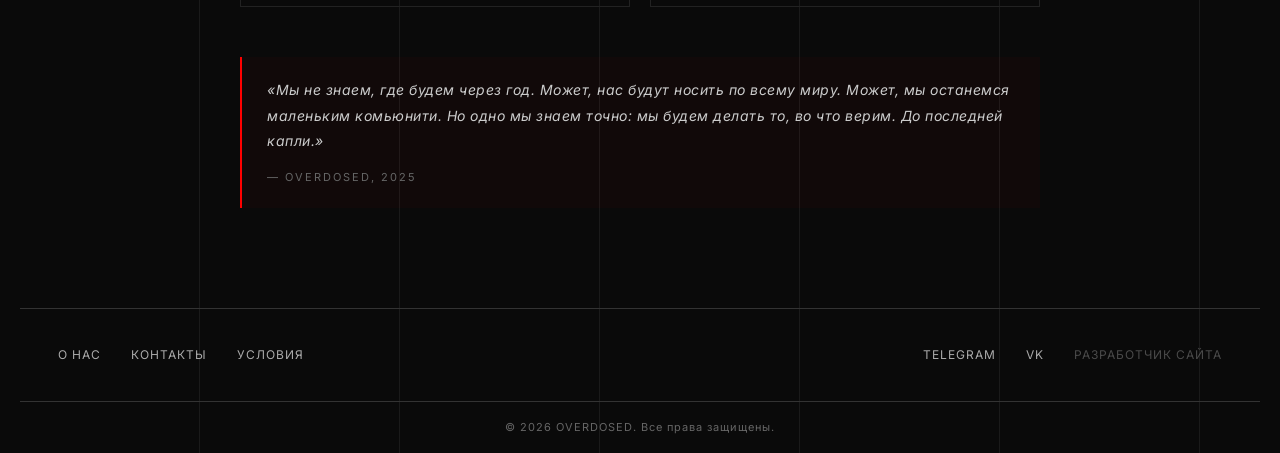
==== commit 4195138a: "Slogan line break fix, smooth hover rotation speed, red pulse on rotating text, v1.13.0" ====
--- a/about.html
+++ b/about.html
@@ -16,7 +16,7 @@
     </script>
     <title>OVERDOSED – О нас</title>
     <link rel="icon" type="image/png" href="images/photo_2025-02-17_22-31-16-Photoroom.png">
-    <link rel="stylesheet" href="style.css?v=1.12.0">
+    <link rel="stylesheet" href="style.css?v=1.13.0">
     <link rel="preconnect" href="https://fonts.googleapis.com">
     <link rel="preconnect" href="https://fonts.gstatic.com" crossorigin>
     <link href="https://fonts.googleapis.com/css2?family=Inter:wght@300;400;500;600;700&display=swap" rel="stylesheet">
@@ -247,6 +247,7 @@
             <nav class="main-nav">
                 <a href="index.html#shop" class="nav-link">// <span class="nav-text" data-i18n="shop">МАГАЗИН</span> \\</a>
                 <a href="lookbook.html" class="nav-link">// <span class="nav-text" data-i18n="lookbook">ЛУКБУК</span> \\</a>
+                <a href="about.html" class="nav-link">// <span class="nav-text" data-i18n="about">О НАС</span> \\</a>
             </nav>
         </header>
 
@@ -255,7 +256,7 @@
             <div data-show-lang="ru">
                 <section class="about-section">
                     <h1 class="about-title">OVERDOSED</h1>
-                    <p class="about-subtitle">Основано в 2026. Четыре. Один пульс.</p>
+                    <p class="about-subtitle">Основано в 2025. Четыре. Один пульс.</p>
 
                     <div class="about-divider">
                         <div class="about-divider-line"></div>
@@ -266,30 +267,22 @@
                     <div class="about-block">
                         <h2>Кто мы</h2>
                         <p>
-                            <span class="highlight-red">OVERDOSED</span> — это не бренд. Это состояние. 
-                            Четыре подростка из разных городов, объединённые одной частотой, решили, 
-                            что ждать, пока мир изменится — бессмысленно. Мы взяли вещи в свои руки 
+                            <span class="highlight-red">OVERDOSED</span> - это не бренд. Это состояние. 
+                            Мы - парни объединённые одной идеей, решили, 
+                            что ждать, пока мир изменится - бессмысленно. Мы взяли вещи в свои руки 
                             и создали то, во что верим сами.
                         </p>
                         <p>
                             Мы не нанимали дизайнеров. Мы не заказывали маркетинговые исследования. 
-                            Мы просто начали делать. Каждая вещь проходит через наши руки. Каждый шов, 
-                            каждый принт, каждая строчка — это наша личная подпись.
-                        </p>
-                    </div>
-
-                    <div class="about-divider">
-                        <div class="about-divider-line"></div>
-                        <span class="about-divider-xxx">XXX</span>
-                        <div class="about-divider-line"></div>
-                    </div>
-
-                    <div class="about-quote">
-                        «Мы не пытаемся быть модными. Мода — это то, что придумали другие. 
-                        Мы — то, что происходит, когда перестаёшь оглядываться на других и 
-                        начинаешь делать по-своему. Даже если это слишком громко. 
-                        Даже если это передоз.»
-                        <span class="author">— Основатели OVERDOSED</span>
+                            Мы просто начали делать. Каждая вещь проходит через наши руки. Каждый шов проверяется, 
+                            каждый принт делается нами, каждая строчка - это наша личная подпись.
+                        </p>
+                    </div>
+
+                    <div class="about-divider">
+                        <div class="about-divider-line"></div>
+                        <span class="about-divider-xxx">XXX</span>
+                        <div class="about-divider-line"></div>
                     </div>
 
                     <div class="about-stats">
@@ -316,16 +309,15 @@
                     <div class="about-block">
                         <h2>Что мы создаём</h2>
                         <p>
-                            Каждая вещь OVERDOSED — это ограниченная серия. Мы не печатаем тиражи 
-                            ради тиражей. Каждая модель существует в одном потоке: когда его сметают — 
+                            Каждая вещь OVERDOSED - это ограниченная серия. Мы не печатаем тиражи 
+                            ради тиражей. Каждая модель существует в одном потоке: когда его сметают - 
                             поток закрывается. Вернуть вещь нельзя. Допечатать нельзя. Только следующий 
                             дроп.
                         </p>
                         <p>
                             Мы работаем с прямыми поставщиками в России и Европе. Контролируем 
-                            качество на всех этапах — от закупки ткани до упаковки готового изделия. 
-                            Мы не используем синтетику там, где обещаем хлопок. Мы не экономим на 
-                            фурнитуре. Мы не делаем «лишь бы продать».
+                            качество на всех этапах - от закупки ткани до упаковки готового изделия. 
+                            Мы не используем синтетику там, где обещаем хлопок. Мы не делаем «лишь бы продать».
                         </p>
                     </div>
 
@@ -334,19 +326,19 @@
                         <div class="about-values">
                             <div class="about-value">
                                 <h3><span class="red-accent">//</span> Аутентичность</h3>
-                                <p>Мы не копируем. Мы не подстраиваемся. Каждая вещь — это отражение нашего состояния здесь и сейчас.</p>
+                                <p>Мы не копируем. Мы не подстраиваемся. Каждая вещь - это отражение нашего состояния.</p>
                             </div>
                             <div class="about-value">
                                 <h3><span class="red-accent">//</span> Дефицит</h3>
-                                <p>Ограниченные дропы — не маркетинг. Это принцип. Вещь должна быть редкой, чтобы быть ценной.</p>
+                                <p>Ограниченные дропы - не маркетинг. Это принцип. Вещь должна быть уникальной и редкой, чтобы быть ценной.</p>
                             </div>
                             <div class="about-value">
                                 <h3><span class="red-accent">//</span> Качество</h3>
-                                <p>Материалы, производство, упаковка — мы не идём на компромиссы. Ты чувствуешь разницу, когда берёшь вещь в руки.</p>
+                                <p>Материалы, производство, упаковка - мы не идём на компромиссы. Ты чувствуешь разницу, когда берёшь вещь в руки.</p>
                             </div>
                             <div class="about-value">
                                 <h3><span class="red-accent">//</span> Сообщество</h3>
-                                <p>OVERDOSED — это не про покупку. Это про принадлежность. Ты носишь не одежду — ты носишь идею.</p>
+                                <p>OVERDOSED - это не про покупку. Это про принадлежность. Ты носишь не одежду - ты носишь идею.</p>
                             </div>
                         </div>
                     </div>
@@ -354,8 +346,8 @@
                     <div class="about-quote">
                         «Мы не знаем, где будем через год. Может, нас будут носить по всему миру. 
                         Может, мы останемся маленьким комьюнити. Но одно мы знаем точно: 
-                        мы будем делать то, во что верим. До последней капли. До передозировки.»
-                        <span class="author">— OVERDOSED, 2026</span>
+                        мы будем делать то, во что верим. До последней капли.»
+                        <span class="author">— OVERDOSED, 2025</span>
                     </div>
                 </section>
             </div>
@@ -363,7 +355,7 @@
             <div data-show-lang="en" style="display:none;">
                 <section class="about-section">
                     <h1 class="about-title">OVERDOSED</h1>
-                    <p class="about-subtitle">Founded in 2026. Four. One pulse.</p>
+                    <p class="about-subtitle">Founded in 2025. Four. One pulse.</p>
 
                     <div class="about-divider">
                         <div class="about-divider-line"></div>
@@ -374,15 +366,15 @@
                     <div class="about-block">
                         <h2>Who we are</h2>
                         <p>
-                            <span class="highlight-red">OVERDOSED</span> is not a brand. It's a state of mind.
-                            Four teenagers from different cities, united by the same frequency, decided
+                            <span class="highlight-red">OVERDOSED</span> - is not a brand. It's a state of mind.
+                            Teenagers, united by the same frequency, decided
                             that waiting for the world to change is pointless. We took matters into our own hands
                             and created what we believe in.
                         </p>
                         <p>
                             We didn't hire designers. We didn't order market research.
                             We just started making. Every piece goes through our hands. Every seam,
-                            every print, every stitch — it's our personal signature.
+                            every print, every stitch - it's our personal signature.
                         </p>
                     </div>
 
@@ -462,8 +454,8 @@
                     <div class="about-quote">
                         "We don't know where we'll be in a year. Maybe the whole world will wear us.
                         Maybe we'll stay a small community. But one thing we know for sure:
-                        we'll keep doing what we believe in. To the last drop. To the overdose."
-                        <span class="author">— OVERDOSED, 2026</span>
+                        we'll keep doing what we believe in. To the last drop."
+                        <span class="author">— OVERDOSED, 2025</span>
                     </div>
                 </section>
             </div>
@@ -491,7 +483,7 @@
         </footer>
     </div>
 
-    <script src="cookie-consent.js?v=1.12.0"></script>
-    <script src="i18n.js?v=1.12.0"></script>
+    <script src="cookie-consent.js?v=1.13.0"></script>
+    <script src="i18n.js?v=1.13.0"></script>
 </body>
 </html>
--- a/style.css
+++ b/style.css
@@ -246,7 +246,7 @@
     width: 100%;
     height: 100%;
     display: block;
-    animation: spinText 30s linear infinite;
+    transform-origin: center;
 }
 
 @keyframes circleFadeIn {
@@ -254,14 +254,22 @@
     100% { opacity: 0.6; transform: scale(1); }
 }
 
-@keyframes spinText {
-    0% { transform: rotate(0deg); }
-    100% { transform: rotate(360deg); }
-}
-
 .rotating-text-circle text {
     text-transform: uppercase;
     fill: #ff0000;
+    animation: svgRedPulse 3s ease-in-out infinite;
+    transform-origin: center;
+}
+
+@keyframes svgRedPulse {
+    0%, 100% {
+        fill: #ff0000;
+        filter: drop-shadow(0 0 5px rgba(255, 0, 0, 0.3));
+    }
+    50% {
+        fill: #ff3333;
+        filter: drop-shadow(0 0 12px rgba(255, 0, 0, 0.6));
+    }
 }
 
 .product-title-section {
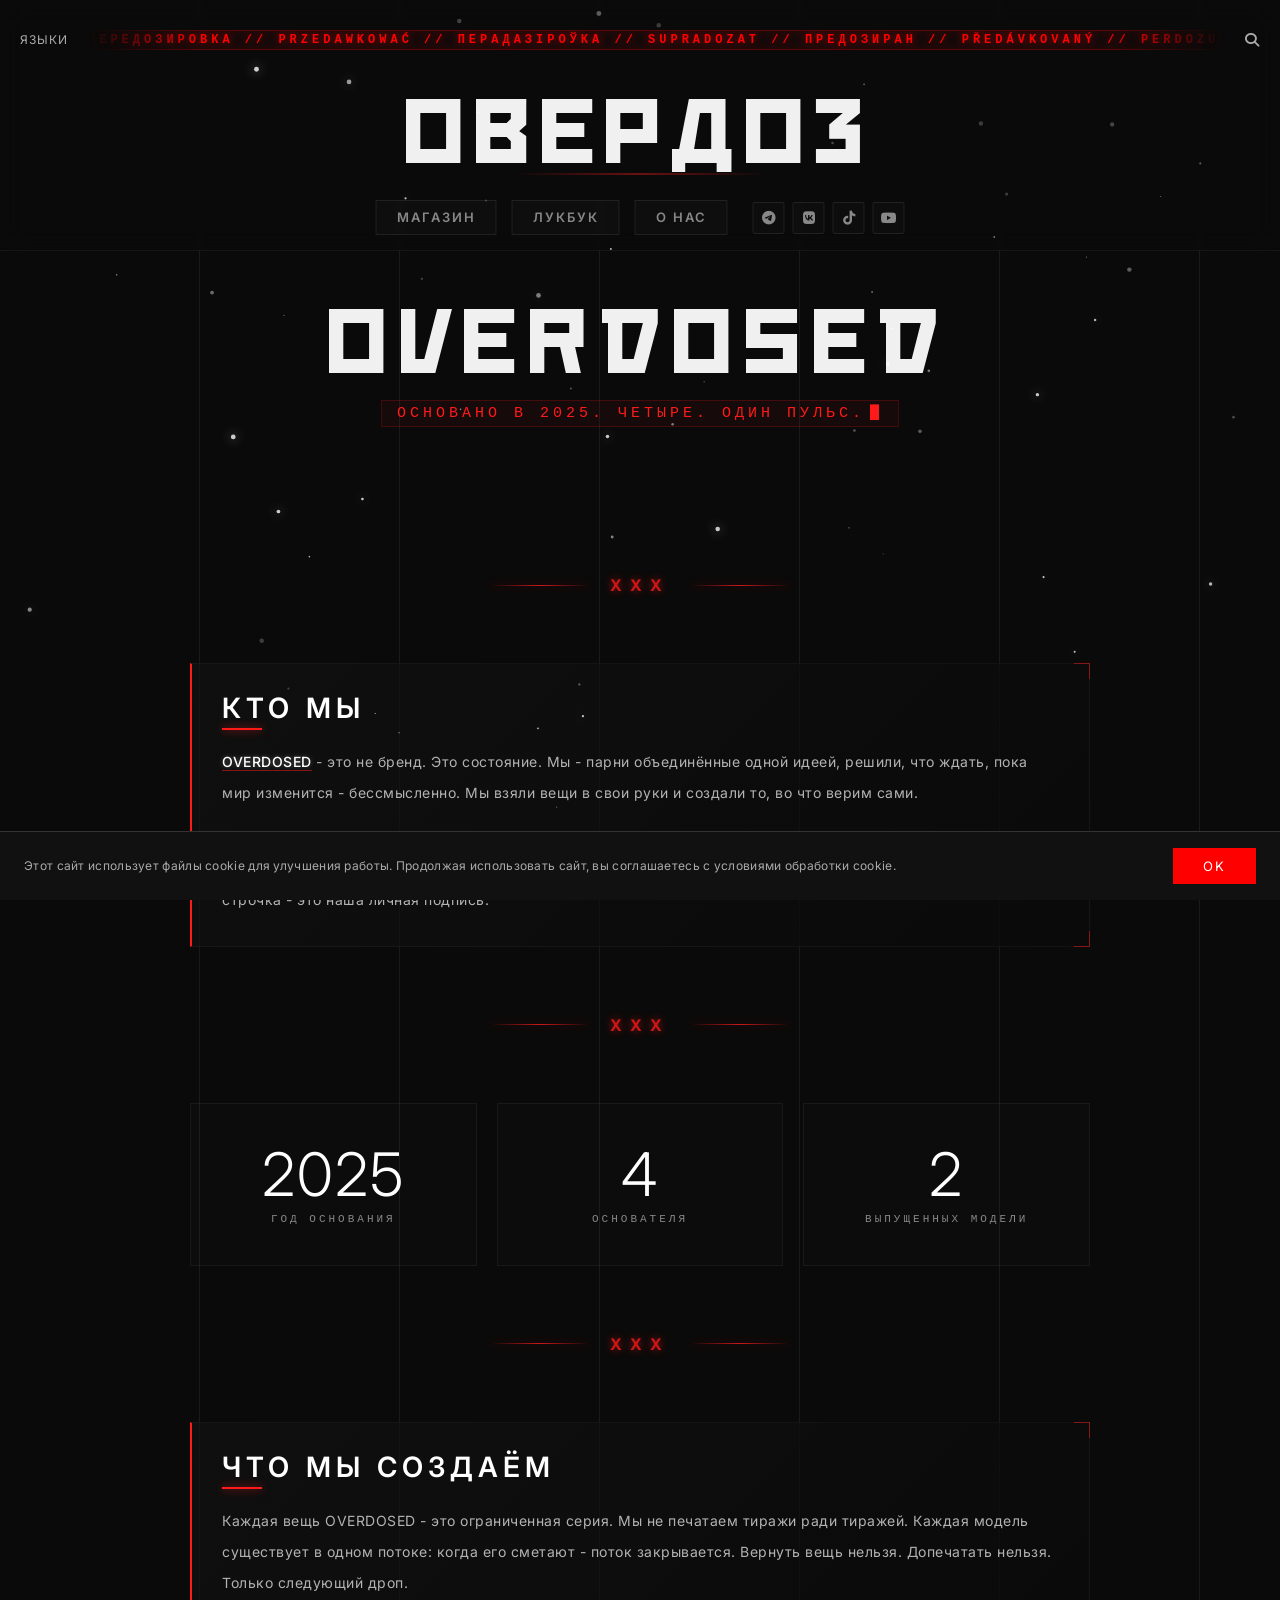
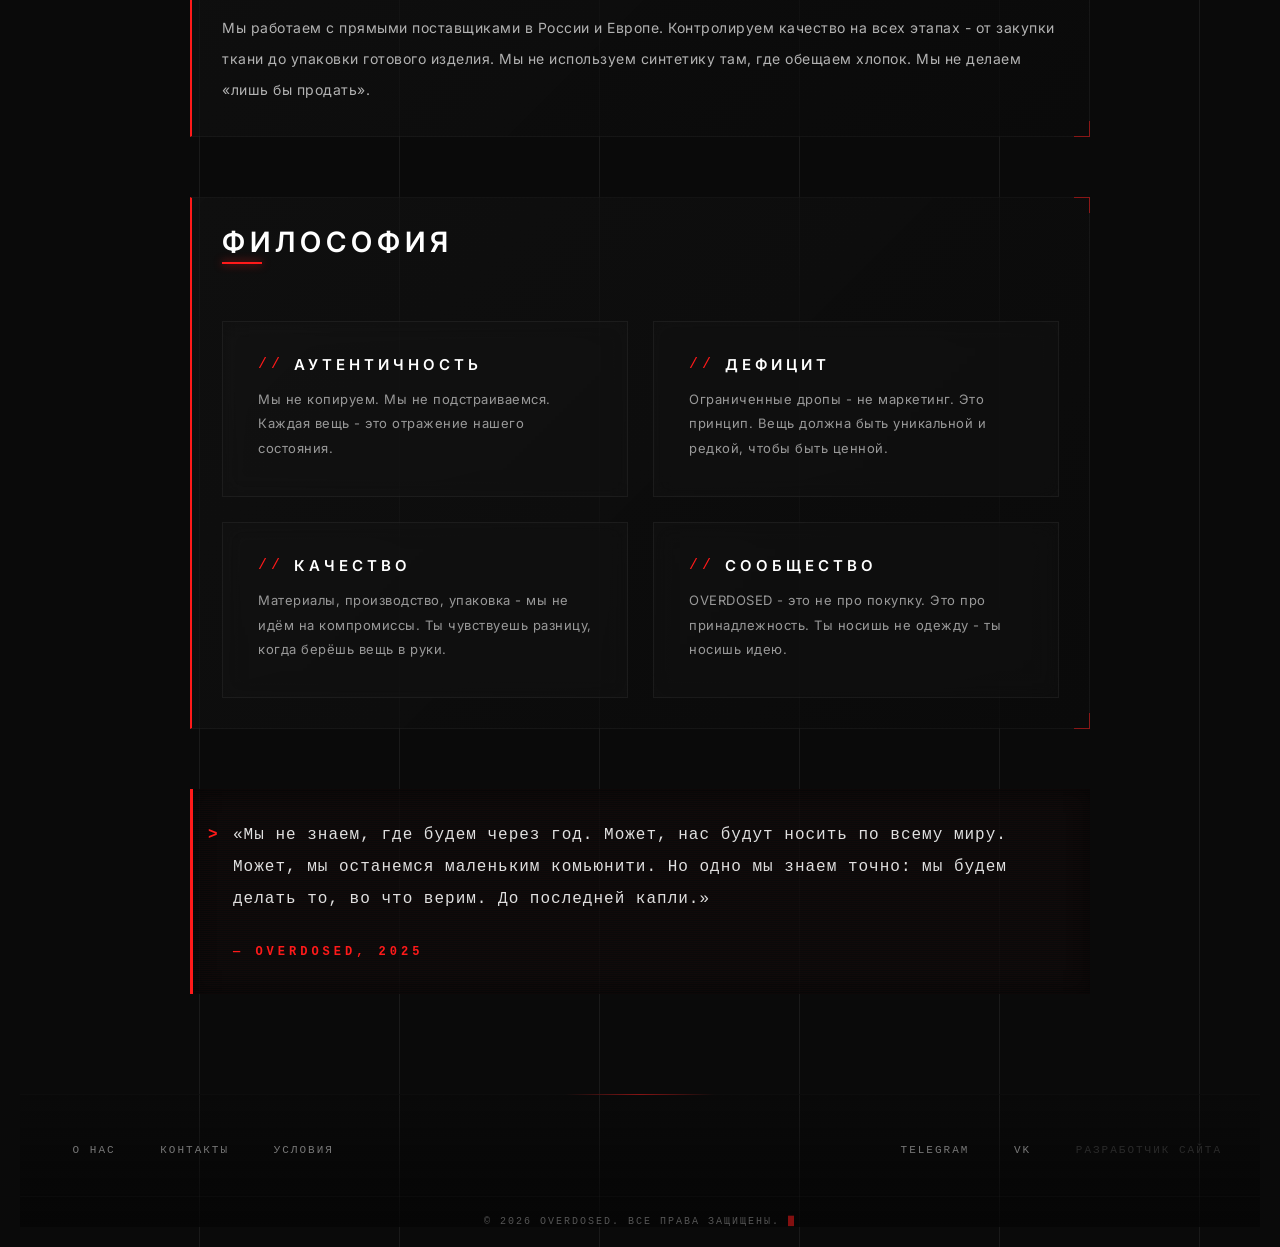
==== commit 6e3150b5: "Cyberpunk UI redesign: product page, lookbook, headers/footers, and social links" ====
--- a/about.html
+++ b/about.html
@@ -23,56 +23,109 @@
     <link rel="stylesheet" href="https://cdnjs.cloudflare.com/ajax/libs/font-awesome/6.4.0/css/all.min.css">
     <style>
         .about-section {
-            max-width: 800px;
-            margin: 0 auto 80px;
+            max-width: 900px;
+            margin: 0 auto 100px;
             animation: fadeInUp 0.8s ease-out 0.2s both;
-        }
-
+            position: relative;
+        }
+
+        /* Glitch Title */
         .about-title {
-            font-size: clamp(28px, 5vw, 60px);
+            font-family: 'Red October', 'Inter', sans-serif;
+            font-size: clamp(40px, 8vw, 80px);
             font-weight: 400;
-            letter-spacing: 8px;
+            letter-spacing: 10px;
             text-transform: uppercase;
             text-align: center;
-            color: #ff0000;
-            margin-bottom: 10px;
+            color: #f0f0f0;
+            margin-bottom: 20px;
+            position: relative;
             animation: fadeIn 1s ease-out 0.3s both;
-        }
-
+            transition: all 0.3s ease;
+        }
+
+        .about-title:hover {
+            text-shadow: 2px 0 0 #ff1a1a, -2px 0 0 #00ffff;
+            animation: logoGlitch 0.2s cubic-bezier(0.25, 0.46, 0.45, 0.94) both infinite;
+            color: #fff;
+        }
+
+        /* Monospace Terminal Subtitle */
         .about-subtitle {
             text-align: center;
-            font-size: 13px;
+            font-family: 'Courier New', Courier, monospace;
+            font-size: clamp(12px, 2vw, 15px);
             letter-spacing: 4px;
-            color: #666;
+            color: #ff1a1a;
             text-transform: uppercase;
-            margin-bottom: 60px;
+            margin-bottom: 80px;
             animation: fadeIn 1s ease-out 0.5s both;
-        }
-
+            position: relative;
+            display: inline-block;
+            left: 50%;
+            transform: translateX(-50%);
+            padding: 5px 15px;
+            background: rgba(255, 26, 26, 0.05);
+            border: 1px solid rgba(255, 26, 26, 0.2);
+        }
+        
+        .about-subtitle::after {
+            content: '█';
+            animation: blink 1s step-end infinite;
+            margin-left: 5px;
+            color: #ff1a1a;
+        }
+
+        /* Cyberpunk Divider */
         .about-divider {
             display: flex;
             align-items: center;
             justify-content: center;
             gap: 20px;
-            margin: 50px 0;
+            margin: 70px 0;
+            opacity: 0.8;
         }
 
         .about-divider-line {
-            width: 60px;
+            width: 100px;
             height: 1px;
-            background-color: #333;
+            background: linear-gradient(90deg, transparent, #ff1a1a, transparent);
+            box-shadow: 0 0 10px rgba(255, 26, 26, 0.5);
         }
 
         .about-divider-xxx {
-            color: #ff0000;
+            color: #ff1a1a;
             font-size: 16px;
-            letter-spacing: 6px;
-        }
-
+            letter-spacing: 8px;
+            font-weight: bold;
+            text-shadow: 0 0 8px rgba(255, 26, 26, 0.8);
+            animation: pulseText 2s infinite alternate;
+        }
+
+        /* Industrial Text Blocks */
         .about-block {
-            margin-bottom: 50px;
+            margin-bottom: 60px;
             animation: fadeInUp 0.8s ease-out backwards;
-        }
+            position: relative;
+            padding: 30px;
+            background: linear-gradient(135deg, rgba(20, 20, 20, 0.6) 0%, rgba(10, 10, 10, 0.8) 100%);
+            border: 1px solid rgba(255, 255, 255, 0.03);
+            border-left: 2px solid #ff1a1a;
+        }
+
+        /* Corner Brackets */
+        .about-block::before, .about-block::after {
+            content: '';
+            position: absolute;
+            width: 15px;
+            height: 15px;
+            border-right: 1px solid #ff1a1a;
+            pointer-events: none;
+            opacity: 0.5;
+        }
+        
+        .about-block::before { top: -1px; right: -1px; border-top: 1px solid #ff1a1a; }
+        .about-block::after { bottom: -1px; right: -1px; border-bottom: 1px solid #ff1a1a; }
 
         .about-block:nth-child(1) { animation-delay: 0.4s; }
         .about-block:nth-child(2) { animation-delay: 0.6s; }
@@ -80,122 +133,227 @@
         .about-block:nth-child(4) { animation-delay: 1.0s; }
 
         .about-block h2 {
-            font-size: clamp(16px, 2vw, 24px);
-            font-weight: 400;
-            letter-spacing: 4px;
+            font-size: clamp(18px, 3vw, 28px);
+            font-weight: 600;
+            letter-spacing: 5px;
             text-transform: uppercase;
-            color: #f0f0f0;
-            margin-bottom: 20px;
-            border-bottom: 1px solid #333;
-            padding-bottom: 10px;
-        }
-
-        .about-block h2 .red-text {
-            color: #ff0000;
-        }
+            color: #fff;
+            margin-bottom: 25px;
+            display: inline-block;
+            position: relative;
+        }
+
+        .about-block h2::after {
+            content: '';
+            position: absolute;
+            bottom: -8px;
+            left: 0;
+            width: 40px;
+            height: 2px;
+            background-color: #ff1a1a;
+            box-shadow: 0 0 8px rgba(255, 26, 26, 0.8);
+        }
+
+        .about-block h2 .red-text { color: #ff1a1a; }
 
         .about-block p {
-            font-size: 13px;
+            font-size: 14px;
+            line-height: 2.2;
+            color: #b3b3b3;
+            letter-spacing: 0.5px;
+            margin-bottom: 15px;
+        }
+        
+        .about-block p:last-child { margin-bottom: 0; }
+
+        .about-block p .highlight-red {
+            color: #fff;
+            font-weight: 500;
+            text-shadow: 0 0 5px rgba(255, 255, 255, 0.3);
+            border-bottom: 1px solid rgba(255, 26, 26, 0.5);
+        }
+
+        /* Terminal Quote */
+        .about-quote {
+            border-left: 3px solid #ff1a1a;
+            padding: 30px 40px;
+            margin: 60px 0;
+            background: repeating-linear-gradient(
+                0deg,
+                rgba(255, 26, 26, 0.03),
+                rgba(255, 26, 26, 0.03) 1px,
+                rgba(0, 0, 0, 0) 1px,
+                rgba(0, 0, 0, 0) 2px
+            );
+            background-color: rgba(10, 10, 10, 0.8);
+            font-family: 'Courier New', Courier, monospace;
+            font-size: clamp(14px, 2vw, 16px);
             line-height: 2;
-            color: #aaa;
-            letter-spacing: 0.3px;
-        }
-
-        .about-block p .highlight-red {
-            color: #f0f0f0;
-        }
-
-        .about-quote {
-            border-left: 2px solid #ff0000;
-            padding: 20px 25px;
-            margin: 30px 0;
-            background: rgba(255, 0, 0, 0.03);
-            font-size: 14px;
-            line-height: 1.8;
-            color: #ccc;
-            font-style: italic;
-            letter-spacing: 0.5px;
+            color: #e0e0e0;
+            letter-spacing: 1px;
+            position: relative;
+            box-shadow: inset 0 0 20px rgba(0, 0, 0, 0.5);
+        }
+        
+        .about-quote::before {
+            content: '>';
+            position: absolute;
+            left: 15px;
+            top: 30px;
+            color: #ff1a1a;
+            font-weight: bold;
         }
 
         .about-quote .author {
             display: block;
-            margin-top: 15px;
-            font-size: 11px;
-            letter-spacing: 2px;
-            color: #666;
-            font-style: normal;
+            margin-top: 25px;
+            font-size: 12px;
+            letter-spacing: 4px;
+            color: #ff1a1a;
+            font-weight: bold;
             text-transform: uppercase;
         }
 
+        /* Stats Panels */
         .about-stats {
             display: grid;
             grid-template-columns: repeat(3, 1fr);
-            gap: 30px;
-            margin: 40px 0;
+            gap: 20px;
+            margin: 60px 0;
         }
 
         .about-stat {
             text-align: center;
-            padding: 30px 20px;
-            border: 1px solid #222;
-            transition: border-color 0.3s;
+            padding: 40px 20px;
+            background: rgba(255, 255, 255, 0.01);
+            border: 1px solid rgba(255, 255, 255, 0.05);
+            transition: all 0.4s cubic-bezier(0.25, 0.46, 0.45, 0.94);
+            position: relative;
+            overflow: hidden;
+        }
+
+        .about-stat::before {
+            content: '';
+            position: absolute;
+            top: 0; left: 0;
+            width: 100%; height: 100%;
+            background: linear-gradient(180deg, rgba(255, 26, 26, 0.1) 0%, transparent 100%);
+            opacity: 0;
+            transition: opacity 0.4s ease;
+            z-index: 0;
         }
 
         .about-stat:hover {
-            border-color: #ff0000;
-        }
+            border-color: rgba(255, 26, 26, 0.5);
+            transform: translateY(-5px);
+            box-shadow: 0 10px 30px rgba(0, 0, 0, 0.5);
+        }
+
+        .about-stat:hover::before { opacity: 1; }
 
         .about-stat-number {
-            font-size: clamp(28px, 3vw, 42px);
+            font-family: 'Inter', sans-serif;
+            font-size: clamp(40px, 5vw, 60px);
             font-weight: 300;
-            color: #ff0000;
-            letter-spacing: 4px;
+            color: #fff;
+            letter-spacing: 2px;
             margin-bottom: 10px;
+            position: relative;
+            z-index: 1;
+            transition: all 0.3s ease;
+        }
+        
+        .about-stat:hover .about-stat-number {
+            color: #ff1a1a;
+            text-shadow: 0 0 15px rgba(255, 26, 26, 0.6);
         }
 
         .about-stat-label {
-            font-size: 10px;
-            letter-spacing: 2px;
-            color: #666;
+            font-family: 'Courier New', Courier, monospace;
+            font-size: 11px;
+            letter-spacing: 3px;
+            color: #888;
             text-transform: uppercase;
-        }
-
+            position: relative;
+            z-index: 1;
+        }
+
+        /* Glassmorphism Values */
         .about-values {
             display: grid;
             grid-template-columns: repeat(2, 1fr);
-            gap: 20px;
-            margin: 30px 0;
+            gap: 25px;
+            margin: 40px 0 0 0;
         }
 
         .about-value {
-            padding: 25px;
-            border: 1px solid #222;
-            transition: border-color 0.3s, transform 0.3s;
+            padding: 35px;
+            background: rgba(20, 20, 20, 0.4);
+            backdrop-filter: blur(10px);
+            -webkit-backdrop-filter: blur(10px);
+            border: 1px solid rgba(255, 255, 255, 0.05);
+            transition: all 0.4s cubic-bezier(0.25, 0.46, 0.45, 0.94);
+            position: relative;
+        }
+        
+        .about-value::after {
+            content: '';
+            position: absolute;
+            top: 0; left: 0;
+            width: 100%; height: 2px;
+            background: #ff1a1a;
+            transform: scaleX(0);
+            transform-origin: left;
+            transition: transform 0.4s cubic-bezier(0.25, 0.46, 0.45, 0.94);
         }
 
         .about-value:hover {
-            border-color: #ff0000;
-            transform: translateY(-3px);
+            background: rgba(30, 30, 30, 0.6);
+            border-color: rgba(255, 26, 26, 0.2);
+            transform: translateY(-5px);
+            box-shadow: 0 15px 30px rgba(0, 0, 0, 0.6);
+        }
+        
+        .about-value:hover::after {
+            transform: scaleX(1);
         }
 
         .about-value h3 {
+            font-size: 15px;
+            letter-spacing: 4px;
+            text-transform: uppercase;
+            color: #fff;
+            font-weight: 600;
+            margin-bottom: 15px;
+            display: flex;
+            align-items: center;
+            gap: 10px;
+        }
+
+        .about-value h3 .red-accent {
+            color: #ff1a1a;
+            font-family: 'Courier New', Courier, monospace;
+            font-weight: normal;
+        }
+
+        .about-value p {
             font-size: 13px;
-            letter-spacing: 3px;
-            text-transform: uppercase;
-            color: #f0f0f0;
-            font-weight: 400;
-            margin-bottom: 12px;
-        }
-
-        .about-value h3 .red-accent {
-            color: #ff0000;
-        }
-
-        .about-value p {
-            font-size: 11px;
-            line-height: 1.8;
-            color: #888;
-            letter-spacing: 0.3px;
+            line-height: 1.9;
+            color: #999;
+            letter-spacing: 0.5px;
+            margin: 0;
+        }
+
+        /* Animations */
+        @keyframes blink { 50% { opacity: 0; } }
+        @keyframes pulseText { 
+            0% { opacity: 0.5; filter: drop-shadow(0 0 2px rgba(255,26,26,0.5)); } 
+            100% { opacity: 1; filter: drop-shadow(0 0 10px rgba(255,26,26,1)); } 
+        }
+
+        /* Responsive */
+        @media (max-width: 1024px) {
+            .about-section { max-width: 800px; padding: 0 20px; }
         }
 
         @media (max-width: 768px) {
@@ -203,15 +361,18 @@
                 padding: 0 15px;
                 margin-bottom: 60px;
             }
-
             .about-stats {
                 grid-template-columns: 1fr;
                 gap: 15px;
             }
-
             .about-values {
                 grid-template-columns: 1fr;
             }
+            .about-quote {
+                padding: 25px 20px;
+                margin: 40px 0;
+            }
+            .about-divider { margin: 50px 0; }
         }
 
         @media (max-width: 480px) {
@@ -219,37 +380,53 @@
                 padding: 0 10px;
                 margin-bottom: 40px;
             }
-
-            .about-block p {
+            .about-block {
+                padding: 20px;
+            }
+            .about-block p, .about-value p {
                 font-size: 12px;
+            }
+            .about-value {
+                padding: 25px;
             }
         }
     </style>
 </head>
 <body>
-    <div class="container">
-        <!-- Header -->
-        <header class="header">
+    <!-- Header section (Fixed to viewport) -->
+    <header class="header">
+        <div class="header-content">
             <div class="header-top">
-                <a href="#" class="header-link" id="langToggle">LANGUAGES</a>
+                <a href="#" class="header-link" id="langToggle" data-i18n="languages">ЯЗЫКИ</a>
                 <div class="marquee" id="headerMarquee"></div>
                 <a href="#" class="search-icon">
                     <i class="fas fa-search"></i>
                 </a>
             </div>
-
+            
+            <!-- Логотип OVERDOSED с ссылкой на главную -->
             <div class="logo-section">
                 <a href="index.html" class="logo-link">
                     <h1 class="logo">ОВЕРДОЗ</h1>
                 </a>
             </div>
-
+            
+            <!-- Навигационная строка -->
             <nav class="main-nav">
-                <a href="index.html#shop" class="nav-link">// <span class="nav-text" data-i18n="shop">МАГАЗИН</span> \\</a>
-                <a href="lookbook.html" class="nav-link">// <span class="nav-text" data-i18n="lookbook">ЛУКБУК</span> \\</a>
-                <a href="about.html" class="nav-link">// <span class="nav-text" data-i18n="about">О НАС</span> \\</a>
+                <a href="index.html#shop" class="nav-link"><span class="nav-text" data-i18n="shop">МАГАЗИН</span></a>
+                <a href="lookbook.html" class="nav-link"><span class="nav-text" data-i18n="lookbook">ЛУКБУК</span></a>
+                <a href="about.html" class="nav-link"><span class="nav-text" data-i18n="about">О НАС</span></a>
+                <div class="header-socials">
+                    <a href="https://t.me/overdosedstore" target="_blank" class="h-social-link"><i class="fab fa-telegram"></i></a>
+                    <a href="https://vk.ru/overdosedstore" target="_blank" class="h-social-link"><i class="fab fa-vk"></i></a>
+                    <a href="https://www.tiktok.com/@overdosed.shop" target="_blank" class="h-social-link"><i class="fab fa-tiktok"></i></a>
+                    <a href="https://www.youtube.com/@%D0%BE%D0%B2%D0%B5%D1%80%D0%B4%D0%BE%D0%B7" target="_blank" class="h-social-link"><i class="fab fa-youtube"></i></a>
+                </div>
             </nav>
-        </header>
+        </div>
+    </header>
+
+    <div class="container">
 
         <!-- Main content -->
         <main class="main-content">
@@ -472,7 +649,7 @@
 
                 <div class="social-links">
                     <a href="https://t.me/overdosedstore" target="_blank" class="social-link">TELEGRAM</a>
-                    <a href="https://vk.com/overdosed" target="_blank" class="social-link">VK</a>
+                    <a href="https://vk.ru/overdosedstore" target="_blank" class="social-link">VK</a>
                     <a href="https://t.me/paraxyozik" target="_blank" class="social-link social-link-faded">РАЗРАБОТЧИК САЙТА</a>
                 </div>
             </div>
@@ -484,6 +661,8 @@
     </div>
 
     <script src="cookie-consent.js?v=1.13.0"></script>
-    <script src="i18n.js?v=1.13.0"></script>
+    <script src="i18n.js"></script>
+    <script src="header.js"></script>
+    <script src="particles.js"></script>
 </body>
 </html>
--- a/style.css
+++ b/style.css
@@ -1,1240 +1,1433 @@
-/* Подключение шрифта Red October */
-@font-face {
-    font-family: 'Red October';
-    src: url('fonts/Red October.ttf') format('truetype');
-    font-weight: normal;
-    font-style: normal;
-    font-display: swap;
-}
-
-/* Reset and base styles */
-html {
-    scroll-behavior: smooth;
-}
-
-* {
-    margin: 0;
-    padding: 0;
-    box-sizing: border-box;
-}
-
-body {
-    font-family: 'Inter', -apple-system, BlinkMacSystemFont, sans-serif;
-    background-color: #0a0a0a;
-    background-image: repeating-linear-gradient(
-        90deg,
-        transparent,
-        transparent 199px,
-        #1a1a1a 199px,
-        #1a1a1a 200px
-    );
-    color: #f0f0f0;
-    line-height: 1;
-    overflow-x: hidden;
-}
-
-.container {
-    max-width: 1400px;
-    margin: 0 auto;
-    padding: 20px;
-    overflow-x: hidden;
-}
-
-/* Ссылки по умолчанию */
-a {
-    text-decoration: none;
-    color: inherit;
-}
-
-/* КРАСНЫЙ ЦВЕТ - основной акцент */
-.red-text {
-    color: #ff0000;
-}
-
-/* Header styles */
-.header {
-    border-bottom: 1px solid #333;
-    padding-bottom: 15px;
-    margin-bottom: 40px;
-}
-
-.header-top {
-    display: flex;
-    justify-content: space-between;
-    align-items: center;
-    flex-wrap: wrap;
-    gap: 10px;
-    margin-bottom: 30px;
-    font-size: 12px;
-    letter-spacing: 1px;
-    text-transform: uppercase;
-}
-
-.header-link {
-    color: #aaa;
-    cursor: pointer;
-    transition: color 0.3s;
-    text-decoration: none;
-}
-
-.header-link:hover {
-    color: #ff0000;
-}
-
-.marquee {
-    flex: 1;
-    overflow: hidden;
-    white-space: nowrap;
-    min-width: 0;
-    color: #aaa;
-    font-size: inherit;
-    letter-spacing: inherit;
-    mask-image: linear-gradient(to right, transparent 0%, #000 5%, #000 95%, transparent 100%);
-    -webkit-mask-image: linear-gradient(to right, transparent 0%, #000 5%, #000 95%, transparent 100%);
-}
-
-.marquee-track {
-    display: inline-block;
-    white-space: nowrap;
-    animation: marqueeScroll 40s linear infinite;
-}
-
-@keyframes marqueeScroll {
-    0% { transform: translateX(0); }
-    100% { transform: translateX(-50%); }
-}
-
-.search-icon {
-    color: #aaa;
-    cursor: pointer;
-    font-size: 14px;
-    text-decoration: none;
-    display: inline-block;
-}
-
-.search-icon:hover {
-    color: #ff0000;
-}
-
-/* Логотип OVERDOSED с ссылкой */
-.logo-section {
-    text-align: center;
-    margin-bottom: 30px;
-}
-
-.logo-link {
-    text-decoration: none;
-    display: inline-block;
-    transition: transform 0.3s ease;
-}
-
-.logo-link:hover {
-    transform: scale(1.02);
-}
-
-.logo {
-    font-family: 'Red October', 'Inter', sans-serif;
-    font-size: 80px;
-    font-weight: 400;
-    letter-spacing: 8px;
-    text-transform: uppercase;
-    margin-bottom: 20px;
-    position: relative;
-    color: #f0f0f0;
-    transition: text-shadow 0.3s ease, letter-spacing 0.3s ease;
-}
-
-.logo-link:hover .logo {
-    text-shadow: 0 0 15px rgba(255, 0, 0, 0.4);
-    letter-spacing: 9px;
-}
-
-.logo::after {
-    content: '';
-    position: absolute;
-    bottom: -10px;
-    left: 50%;
-    transform: translateX(-50%);
-    width: 260px;
-    height: 2px;
-    background: linear-gradient(90deg, transparent, #ff0000, transparent);
-    opacity: 0.5;
-    transition: all 0.3s ease;
-}
-
-.logo-link:hover .logo::after {
-    opacity: 0.8;
-    width: 320px;
-    background: linear-gradient(90deg, transparent, #ff0000, #ff0000, transparent);
-}
-
-/* Навигационная строка */
-.main-nav {
-    display: flex;
-    justify-content: center;
-    gap: 40px;
-    margin-top: 10px;
-}
-
-.nav-link {
-    color: #aaa;
-    text-decoration: none;
-    font-size: 12px;
-    letter-spacing: 2px;
-    text-transform: uppercase;
-    transition: color 0.3s;
-    position: relative;
-}
-
-.nav-text {
-    transition: color 0.3s;
-}
-
-.nav-link:hover .nav-text {
-    color: #ff0000;
-}
-
-.nav-link::after {
-    content: '';
-    position: absolute;
-    width: 0;
-    height: 1px;
-    bottom: -5px;
-    left: 0;
-    background-color: #ff0000;
-    transition: width 0.3s;
-}
-
-.nav-link:hover::after {
-    width: 100%;
-}
-
-/* Main content styles */
-.main-content {
-    margin-bottom: 80px;
-}
-
-.product-hero {
-    display: flex;
-    flex-direction: column;
-    align-items: center;
-    margin-bottom: 50px;
-    position: relative;
-}
-
-.product-image-wrapper {
-    position: relative;
-    display: flex;
-    justify-content: center;
-    width: 100%;
-    max-width: 900px;
-}
-
-.rotating-circle-wrapper {
-    position: absolute;
-    width: 92%;
-    height: 92%;
-    top: 4%;
-    left: 4%;
-    pointer-events: none;
-    z-index: 0;
-    opacity: 0;
-    animation: circleFadeIn 0.8s ease-out 0.8s forwards;
-}
-
-.rotating-text-circle {
-    width: 100%;
-    height: 100%;
-    display: block;
-    transform-origin: center;
-}
-
-@keyframes circleFadeIn {
-    0% { opacity: 0; transform: scale(0.9); }
-    100% { opacity: 0.6; transform: scale(1); }
-}
-
-.rotating-text-circle text {
-    text-transform: uppercase;
-    fill: #ff0000;
-    animation: svgRedPulse 3s ease-in-out infinite;
-    transform-origin: center;
-}
-
-@keyframes svgRedPulse {
-    0%, 100% {
-        fill: #ff0000;
-        filter: drop-shadow(0 0 5px rgba(255, 0, 0, 0.3));
-    }
-    50% {
-        fill: #ff3333;
-        filter: drop-shadow(0 0 12px rgba(255, 0, 0, 0.6));
-    }
-}
-
-.product-title-section {
-    text-align: center;
-    margin-bottom: 40px;
-}
-
-.product-title {
-    font-size: clamp(24px, 4vw, 48px);
-    font-weight: 400;
-    letter-spacing: 5px;
-    text-transform: uppercase;
-    margin-bottom: 10px;
-    overflow-wrap: break-word;
-}
-
-.availability {
-    font-size: 38px;
-    letter-spacing: 4px;
-    text-transform: uppercase;
-    color: #aaa;
-    line-height: 1.3;
-}
-
-.av-line-1 {
-    display: block;
-    font-size: 44px;
-    margin-bottom: 6px;
-    margin-left: -20px;
-}
-
-.av-line-2 {
-    display: block;
-    font-size: 28px;
-    letter-spacing: 3px;
-    margin-left: 40px;
-}
-
-/* XXX с ГОРИЗОНТАЛЬНЫМИ полосками */
-.xxx-above-image {
-    display: flex;
-    align-items: center;
-    justify-content: center;
-    gap: 30px;
-    margin: 40px 0;
-    position: relative;
-}
-
-.horizontal-line {
-    width: 100px;
-    height: 1px;
-    background-color: #555;
-}
-
-.xxx-title-above {
-    font-size: 36px;
-    letter-spacing: 10px;
-    text-transform: uppercase;
-    color: #ff0000;
-    margin: 0;
-}
-
-/* Ссылка для главного изображения */
-.product-image-link {
-    display: block;
-    text-decoration: none;
-    width: 100%;
-    max-width: 900px;
-    margin: 0 auto;
-    transition: transform 0.3s ease;
-    position: relative;
-    z-index: 1;
-}
-
-.product-image-link:hover {
-    transform: scale(1.01);
-}
-
-/* Стили для главного квадратного изображения продукта */
-.product-image {
-    width: 100%;
-    aspect-ratio: 1 / 1;
-    position: relative;
-    overflow: hidden;
-    background-color: #11111100;
-    border: 0.1px solid #22222200;
-    perspective: 1200px;
-}
-
-.main-product-img {
-    position: absolute;
-    top: 0;
-    left: 0;
-    width: 100%;
-    height: 100%;
-    object-fit: contain;
-    object-position: center;
-    transition: transform 0.15s ease-out;
-    display: block;
-    transform-style: preserve-3d;
-    transform: scale(1.05) rotateX(0deg) rotateY(0deg);
-}
-
-.image-fallback {
-    position: absolute;
-    top: 50%;
-    left: 50%;
-    transform: translate(-50%, -50%);
-    color: #444;
-    font-size: 18px;
-    letter-spacing: 3px;
-    text-transform: uppercase;
-    display: none;
-}
-
-/* Если изображение не загрузилось, показываем fallback */
-.product-image:has(img:not([src])) .image-fallback,
-.product-image img[src=""] + .image-fallback {
-    display: block;
-}
-
-/* Divider styles */
-.divider {
-    display: flex;
-    align-items: center;
-    justify-content: center;
-    gap: 100px;
-    margin: 50px 0;
-}
-
-.divider-line {
-    width: 100px;
-    height: 1px;
-    background-color: #333;
-}
-
-/* Products section */
-.products-section {
-    margin-top: 60px;
-}
-
-.section-header {
-    display: flex;
-    align-items: center;
-    justify-content: center;
-    gap: 20px;
-    margin-bottom: 40px;
-}
-
-.section-line {
-    width: 100px;
-    height: 1px;
-    background-color: #333;
-}
-
-.section-title {
-    font-size: 20px;
-    letter-spacing: 6px;
-    text-transform: uppercase;
-    color: #aaa;
-    font-weight: 400;
-}
-
-/* Ссылки для карточек продуктов */
-.product-link {
-    display: block;
-    text-decoration: none;
-    transition: transform 0.3s ease;
-}
-
-.product-link:hover {
-    transform: translateY(-5px);
-}
-
-/* Стили для карточек продуктов */
-.products-grid {
-    display: grid;
-    grid-template-columns: repeat(2, 1fr);
-    gap: 30px;
-    max-width: 800px;
-    margin: 0 auto;
-}
-
-.product-card {
-    display: flex;
-    flex-direction: column;
-}
-
-.product-image-container {
-    width: 100%;
-    aspect-ratio: 3 / 4;
-    position: relative;
-    overflow: hidden;
-    background-color: #111111;
-    border: 1px solid #222;
-    margin-bottom: 15px;
-}
-
-.product-img {
-    position: absolute;
-    top: 0;
-    left: 0;
-    width: 100%;
-    height: 100%;
-    object-fit: cover;
-    object-position: center;
-    transition: transform 0.5s ease;
-}
-
-.product-link:hover .product-img {
-    transform: scale(1.08);
-}
-
-.image-fallback-small {
-    position: absolute;
-    top: 50%;
-    left: 50%;
-    transform: translate(-50%, -50%);
-    color: #444;
-    font-size: 12px;
-    letter-spacing: 1px;
-    text-transform: uppercase;
-    text-align: center;
-    display: none;
-}
-
-.product-image-container:has(img:not([src])) .image-fallback-small,
-.product-image-container img[src=""] + .image-fallback-small {
-    display: block;
-}
-
-.product-info {
-    display: flex;
-    justify-content: space-between;
-    align-items: flex-start;
-    border-top: 1px solid #333;
-    padding-top: 12px;
-}
-
-.product-name {
-    font-size: 14px;
-    font-weight: 400;
-    letter-spacing: 0.5px;
-    text-transform: uppercase;
-    max-width: 70%;
-}
-
-.product-price {
-    font-size: 14px;
-    color: #aaa;
-    letter-spacing: 0.5px;
-}
-
-/* Footer styles */
-.footer {
-    border-top: 1px solid #333;
-    padding-top: 40px;
-    margin-top: 80px;
-}
-
-.footer-content {
-    display: flex;
-    justify-content: space-between;
-    align-items: flex-start;
-    flex-wrap: wrap;
-    margin-bottom: 30px;
-    gap: 20px;
-    padding: 0 38px;
-}
-
-.footer-links {
-    display: flex;
-    flex-wrap: wrap;
-    gap: 30px;
-}
-
-.footer-link {
-    color: #aaa;
-    text-decoration: none;
-    font-size: 12px;
-    letter-spacing: 1px;
-    text-transform: uppercase;
-    transition: color 0.3s;
-    position: relative;
-}
-
-.footer-link:hover {
-    color: #ff0000;
-}
-
-.footer-link::after {
-    content: '';
-    position: absolute;
-    width: 0;
-    height: 1px;
-    bottom: -5px;
-    left: 0;
-    background-color: #ff0000;
-    transition: width 0.3s;
-}
-
-.footer-link:hover::after {
-    width: 100%;
-}
-
-.social-links {
-    display: flex;
-    gap: 30px;
-}
-
-.social-link {
-    color: #aaa;
-    text-decoration: none;
-    font-size: 12px;
-    letter-spacing: 1px;
-    text-transform: uppercase;
-    transition: color 0.3s;
-}
-
-.social-link:hover {
-    color: #ff0000;
-}
-
-.social-link-faded {
-    opacity: 0.4 !important;
-    animation: none !important;
-}
-
-.social-link-faded:hover {
-    opacity: 0.8 !important;
-}
-
-/* Copyright */
-.copyright {
-    text-align: center;
-    margin-top: 40px;
-    padding-top: 20px;
-    border-top: 1px solid #333;
-    font-size: 11px;
-    color: #666;
-    letter-spacing: 1px;
-}
-
-/* ===== LANGUAGE SELECTOR MODAL ===== */
-.lang-modal-overlay {
-    position: fixed;
-    top: 0;
-    left: 0;
-    width: 100%;
-    height: 100%;
-    background: rgba(0, 0, 0, 0.85);
-    display: flex;
-    justify-content: center;
-    align-items: center;
-    z-index: 1000;
-    opacity: 0;
-    pointer-events: none;
-    transition: opacity 0.3s ease;
-}
-
-.lang-modal-overlay.active {
-    opacity: 1;
-    pointer-events: auto;
-}
-
-.lang-modal {
-    background: #111;
-    border: 1px solid #333;
-    padding: 40px;
-    max-width: 420px;
-    width: 90%;
-    max-height: 80vh;
-    overflow-y: auto;
-    transform: scale(0.95);
-    transition: transform 0.3s ease;
-}
-
-.lang-modal-overlay.active .lang-modal {
-    transform: scale(1);
-}
-
-.lang-modal-header {
-    display: flex;
-    justify-content: space-between;
-    align-items: center;
-    margin-bottom: 25px;
-}
-
-.lang-modal-title {
-    font-size: 14px;
-    letter-spacing: 2px;
-    text-transform: uppercase;
-    color: #aaa;
-    font-weight: 400;
-}
-
-.lang-modal-close {
-    background: none;
-    border: none;
-    color: #666;
-    font-size: 28px;
-    cursor: pointer;
-    transition: color 0.3s;
-    padding: 0 5px;
-}
-
-.lang-modal-close:hover {
-    color: #ff0000;
-}
-
-.lang-grid {
-    display: grid;
-    grid-template-columns: repeat(2, 1fr);
-    gap: 10px;
-}
-
-.lang-item {
-    background: transparent;
-    border: 1px solid #333;
-    color: #aaa;
-    padding: 14px 20px;
-    font-size: 13px;
-    letter-spacing: 0.5px;
-    cursor: pointer;
-    transition: all 0.3s ease;
-    font-family: 'Inter', sans-serif;
-    text-align: left;
-}
-
-.lang-item:hover {
-    border-color: #ff0000;
-    color: #f0f0f0;
-}
-
-.lang-item.active {
-    background: #ff0000;
-    border-color: #ff0000;
-    color: #fff;
-}
-
-/* ===== ANIMATIONS ===== */
-
-/* Fade in animations */
-@keyframes cardAppear {
-    0% {
-        opacity: 0;
-        transform: translateY(30px) scale(0.95);
-    }
-    100% {
-        opacity: 1;
-        transform: translateY(0) scale(1);
-    }
-}
-
-@keyframes fadeInUp {
-    from {
-        opacity: 0;
-        transform: translateY(20px);
-    }
-    to {
-        opacity: 1;
-        transform: translateY(0);
-    }
-}
-
-@keyframes fadeIn {
-    from {
-        opacity: 0;
-    }
-    to {
-        opacity: 1;
-    }
-}
-
-@keyframes slideInLeft {
-    from {
-        opacity: 0;
-        transform: translateX(-30px);
-    }
-    to {
-        opacity: 1;
-        transform: translateX(0);
-    }
-}
-
-@keyframes slideInRight {
-    from {
-        opacity: 0;
-        transform: translateX(30px);
-    }
-    to {
-        opacity: 1;
-        transform: translateX(0);
-    }
-}
-
-/* Pulsing effect for red text */
-@keyframes redPulse {
-    0%, 100% {
-        color: #ff0000;
-        text-shadow: 0 0 5px rgba(255, 0, 0, 0.3);
-    }
-    50% {
-        color: #ff3333;
-        text-shadow: 0 0 10px rgba(255, 0, 0, 0.5);
-    }
-}
-
-/* Glow effect */
-@keyframes glowPulse {
-    0%, 100% {
-        box-shadow: 0 0 5px rgba(255, 0, 0, 0.1);
-    }
-    50% {
-        box-shadow: 0 0 15px rgba(255, 0, 0, 0.3);
-    }
-}
-
-/* Subtle scale animation */
-@keyframes subtleScale {
-    0%, 100% {
-        transform: scale(1);
-    }
-    50% {
-        transform: scale(1.02);
-    }
-}
-
-/* Line animation */
-@keyframes expandLine {
-    from {
-        width: 0;
-        opacity: 0;
-    }
-    to {
-        width: 100px;
-        opacity: 1;
-    }
-}
-
-/* Apply animations */
-.header {
-    animation: fadeInUp 0.8s ease-out;
-}
-
-.logo {
-    animation: fadeInUp 1s ease-out 0.2s both;
-}
-
-.main-nav {
-    animation: fadeInUp 1s ease-out 0.3s both;
-}
-
-.nav-link {
-    animation: fadeIn 0.6s ease-out backwards;
-}
-
-.nav-link:nth-child(1) { animation-delay: 0.4s; }
-.nav-link:nth-child(2) { animation-delay: 0.5s; }
-.nav-link:nth-child(3) { animation-delay: 0.6s; }
-.nav-link:nth-child(4) { animation-delay: 0.7s; }
-
-.product-title-section {
-    animation: fadeInUp 1s ease-out 0.5s both;
-}
-
-.product-title {
-    animation: fadeIn 1.2s ease-out 0.6s both;
-}
-
-.availability {
-    animation: fadeIn 1.2s ease-out 0.8s both;
-}
-
-.red-text {
-    animation: redPulse 3s ease-in-out infinite;
-}
-
-.xxx-title-above {
-}
-
-.xxx-above-image {
-    animation: fadeInUp 1s ease-out 1s both;
-}
-
-.product-image-link {
-    animation: fadeInUp 0.6s ease-out 0.3s both;
-}
-
-.section-header {
-    animation: fadeInUp 0.8s ease-out;
-}
-
-.section-line {
-    animation: expandLine 0.8s ease-out;
-}
-
-.section-header .section-line:last-child {
-    animation-delay: 0.2s;
-}
-
-.section-title {
-    animation: fadeIn 0.8s ease-out 0.1s both;
-}
-
-.product-card {
-    animation: cardAppear 1.2s ease-out backwards;
-}
-
-.product-card:nth-child(1) { animation-delay: 0.2s; }
-.product-card:nth-child(2) { animation-delay: 0.4s; }
-.product-card:nth-child(3) { animation-delay: 0.6s; }
-.product-card:nth-child(4) { animation-delay: 0.8s; }
-
-.product-image-container {
-    transition: transform 0.6s ease, box-shadow 0.6s ease;
-    animation: glowPulse 4s ease-in-out infinite;
-}
-
-.product-link:hover .product-image-container {
-    box-shadow: 0 0 20px rgba(255, 0, 0, 0.2);
-}
-
-.product-name {
-    animation: fadeIn 0.8s ease-out 0.8s both;
-}
-
-.product-price {
-    animation: slideInRight 0.8s ease-out 1s both;
-}
-
-.footer {
-    animation: fadeInUp 1s ease-out;
-    margin-top: 100px;
-}
-
-.footer-link {
-    animation: fadeIn 0.6s ease-out backwards;
-    transition: all 0.4s cubic-bezier(0.34, 1.56, 0.64, 1);
-}
-
-.footer-link:hover {
-    transform: translateY(-2px);
-}
-
-.footer-link:nth-child(1) { animation-delay: 0.1s; }
-.footer-link:nth-child(2) { animation-delay: 0.2s; }
-.footer-link:nth-child(3) { animation-delay: 0.3s; }
-.footer-link:nth-child(4) { animation-delay: 0.4s; }
-.footer-link:nth-child(5) { animation-delay: 0.5s; }
-.footer-link:nth-child(6) { animation-delay: 0.6s; }
-
-.social-link {
-    animation: fadeIn 0.6s ease-out backwards;
-    transition: all 0.4s cubic-bezier(0.34, 1.56, 0.64, 1);
-}
-
-.social-link:hover {
-    transform: translateY(-2px);
-}
-
-.social-link:nth-child(1) { animation-delay: 0.7s; }
-.social-link:nth-child(2) { animation-delay: 0.8s; }
-
-/* Responsive styles */
-@media (max-width: 1200px) {
-    .logo {
-        font-size: 70px;
-        letter-spacing: 6px;
-    }
-    
-    .logo-link:hover .logo {
-        letter-spacing: 7px;
-    }
-    
-    .logo::after {
-        width: 180px;
-    }
-    
-    .logo-link:hover .logo::after {
-        width: 220px;
-    }
-    
-    .products-grid {
-        grid-template-columns: repeat(2, 1fr);
-        gap: 40px;
-        max-width: 800px;
-    }
-    
-    .product-image-container {
-        aspect-ratio: 4 / 5;
-    }
-}
-
-@media (max-width: 1024px) {
-    .logo {
-        font-size: 55px;
-        letter-spacing: 5px;
-    }
-    
-    .logo-link:hover .logo {
-        letter-spacing: 6px;
-    }
-    
-    .logo::after {
-        width: 180px;
-    }
-    
-    .logo-link:hover .logo::after {
-        width: 220px;
-    }
-    
-    .main-nav {
-        gap: 30px;
-    }
-    
-    .product-title {
-        font-size: 42px;
-    }
-    
-    .xxx-title-above {
-        font-size: 32px;
-        letter-spacing: 8px;
-    }
-    
-    .horizontal-line {
-        width: 80px;
-    }
-    
-    .product-image-link {
-        max-width: 700px;
-    }
-    
-    .products-grid {
-        grid-template-columns: repeat(2, 1fr);
-        gap: 40px;
-    }
-    
-    .nav-link {
-        font-size: 11px;
-    }
-}
-
-@media (max-width: 768px) {
-    .container {
-        padding: 12px;
-    }
-    
-    .logo {
-        font-size: 60px;
-        letter-spacing: 4px;
-    }
-    
-    .logo-link:hover .logo {
-        letter-spacing: 5px;
-    }
-    
-    .logo::after {
-        width: 170px;
-    }
-    
-    .logo-link:hover .logo::after {
-        width: 200px;
-    }
-    
-    .main-nav {
-        gap: 15px;
-        flex-wrap: wrap;
-    }
-    
-    .product-title {
-        font-size: 32px;
-        letter-spacing: 3px;
-    }
-    
-    .xxx-title-above {
-        font-size: 24px;
-        letter-spacing: 6px;
-    }
-    
-    .availability {
-        font-size: 28px;
-    }
-    
-    .av-line-1 {
-        font-size: 32px;
-        margin-left: -10px;
-    }
-    
-    .av-line-2 {
-        font-size: 22px;
-        margin-left: 20px;
-    }
-    
-    .xxx-above-image {
-        gap: 20px;
-        margin: 30px 0;
-    }
-    
-    .horizontal-line {
-        width: 60px;
-    }
-    
-    .product-image-link {
-        max-width: 500px;
-    }
-    
-    .divider {
-        gap: 60px;
-    }
-    
-    .products-grid {
-        grid-template-columns: 1fr;
-        gap: 50px;
-        max-width: 100%;
-    }
-    
-    .product-card {
-        padding: 0 20px;
-    }
-
-    .footer-content {
-        flex-direction: column;
-        gap: 30px;
-        align-items: center;
-        padding: 0 10px;
-    }
-    
-    .footer-links, .social-links {
-        justify-content: center;
-    }
-
-    .footer-links {
-        gap: 20px;
-    }
-
-    .footer-link {
-        font-size: 11px;
-        letter-spacing: 0.5px;
-    }
-    
-}
-
-@media (max-width: 520px) {
-    .container {
-        padding: 10px;
-    }
-
-    .header-top {
-        font-size: 10px;
-        gap: 6px;
-    }
-
-    .logo {
-        font-size: 52px;
-        letter-spacing: 3px;
-    }
-    
-    .logo::after {
-        width: 150px;
-    }
-    
-    .logo-link:hover .logo {
-        letter-spacing: 4px;
-    }
-    
-    .logo-link:hover .logo::after {
-        width: 180px;
-    }
-    
-    .availability {
-        font-size: 24px;
-        letter-spacing: 2px;
-    }
-    
-    .av-line-1 {
-        font-size: 28px;
-        margin-left: 0;
-    }
-    
-    .av-line-2 {
-        font-size: 20px;
-        margin-left: 10px;
-    }
-    
-    .xxx-above-image {
-        gap: 15px;
-    }
-    
-    .xxx-title-above {
-        font-size: 22px;
-        letter-spacing: 4px;
-    }
-    
-    .horizontal-line {
-        width: 40px;
-    }
-    
-    .product-image-link {
-        max-width: 100%;
-    }
-    
-    .products-grid {
-        max-width: 100%;
-        gap: 45px;
-    }
-    .product-card {
-        padding: 0 20px;
-    }
-    
-    .product-name {
-        font-size: 14px;
-    }
-    
-    .product-price {
-        font-size: 14px;
-    }
-    
-    .nav-link {
-        font-size: 10px;
-    }
-    
-    .main-nav {
-        gap: 10px;
-    }
-    
-    .lang-grid {
-        grid-template-columns: 1fr;
-    }
-    .lang-modal {
-        padding: 25px;
-    }
-}
-
-@media (max-width: 360px) {
-    .container {
-        padding: 8px;
-    }
-    .logo {
-        font-size: 44px;
-    }
-    .logo::after {
-        width: 120px;
-    }
-    .products-grid {
-        gap: 35px;
-    }
-    .product-card {
-        padding: 0 15px;
-    }
-    .lang-modal {
-        padding: 20px;
-    }
-    .lang-item {
-        padding: 12px 16px;
-        font-size: 12px;
-    }
-}
-
-@media (max-width: 360px) {
-    .lang-modal {
-        padding: 20px;
-    }
-    .lang-item {
-        padding: 12px 16px;
-        font-size: 12px;
-    }
-}+/* Подключение шрифта Red October */
+@font-face {
+    font-family: 'Red October';
+    src: url('fonts/Red October.ttf') format('truetype');
+    font-weight: normal;
+    font-style: normal;
+    font-display: swap;
+}
+
+/* Reset and base styles */
+html {
+    scroll-behavior: smooth;
+}
+
+* {
+    margin: 0;
+    padding: 0;
+    box-sizing: border-box;
+}
+
+body {
+    font-family: 'Inter', -apple-system, BlinkMacSystemFont, sans-serif;
+    background-color: #0a0a0a;
+    background-image: repeating-linear-gradient(
+        90deg,
+        transparent,
+        transparent 199px,
+        #1a1a1a 199px,
+        #1a1a1a 200px
+    );
+    color: #f0f0f0;
+    line-height: 1;
+    overflow-x: hidden;
+}
+
+.container {
+    max-width: 1400px;
+    margin: 0 auto;
+    padding: 300px 20px 20px 20px; /* Increased to fix overlap with product hero text */
+}
+
+/* Ссылки по умолчанию */
+a {
+    text-decoration: none;
+    color: inherit;
+}
+
+/* КРАСНЫЙ ЦВЕТ - основной акцент */
+.red-text {
+    color: #ff1a1a;
+    text-shadow: 0 0 15px rgba(255, 26, 26, 0.4);
+}
+
+/* Header styles */
+.header {
+    position: fixed;
+    top: 0;
+    left: 0;
+    width: 100vw;
+    z-index: 1000;
+    background: rgba(10, 10, 10, 0.6);
+    backdrop-filter: blur(12px);
+    -webkit-backdrop-filter: blur(12px);
+    border-bottom: 1px solid rgba(255, 255, 255, 0.05);
+    transition: all 0.8s cubic-bezier(0.16, 1, 0.3, 1);
+}
+
+.header-content {
+    max-width: 1400px;
+    margin: 0 auto;
+    position: relative;
+    height: 250px;
+    transition: all 0.8s cubic-bezier(0.16, 1, 0.3, 1);
+}
+
+/* Scrolled Header State */
+.header.header-scrolled {
+    background: rgba(10, 10, 10, 0.95);
+    border-bottom: 1px solid rgba(255, 26, 26, 0.5);
+    box-shadow: 0 5px 20px rgba(0, 0, 0, 0.5);
+}
+
+.header.header-scrolled .header-content {
+    height: 70px;
+}
+
+.header.header-scrolled .header-top {
+    top: 0px;
+    opacity: 0;
+    pointer-events: none;
+}
+
+.header.header-scrolled .logo-section {
+    left: 20px;
+    top: 20px;
+    transform: translate(0, 0) scale(0.4);
+}
+
+.header.header-scrolled .logo::after {
+    opacity: 0;
+    visibility: hidden;
+}
+
+.header.header-scrolled .main-nav {
+    top: 15px;
+    left: 100%;
+    transform: translate(calc(-100% - 20px), 0);
+    gap: 10px;
+}
+
+.header.header-scrolled .nav-link {
+    font-size: 11px;
+    padding: 8px 15px;
+}
+
+.header-top {
+    position: absolute;
+    top: 30px;
+    left: 20px;
+    right: 20px;
+    display: flex;
+    justify-content: space-between;
+    align-items: center;
+    opacity: 1;
+    font-size: 12px;
+    letter-spacing: 1px;
+    text-transform: uppercase;
+    transition: all 0.8s cubic-bezier(0.16, 1, 0.3, 1);
+}
+
+.header-link {
+    color: #aaa;
+    cursor: pointer;
+    transition: color 0.3s;
+    text-decoration: none;
+}
+
+.header-link:hover {
+    color: #ff0000;
+}
+
+.marquee {
+    flex: 1;
+    overflow: hidden;
+    white-space: nowrap;
+    min-width: 0;
+    color: #ff0000;
+    font-size: 12px;
+    letter-spacing: 4px;
+    font-family: 'Courier New', Courier, monospace;
+    font-weight: bold;
+    text-shadow: 0 0 8px rgba(255, 0, 0, 0.6);
+    background: rgba(255, 0, 0, 0.05);
+    border-top: 1px solid rgba(255, 0, 0, 0.3);
+    border-bottom: 1px solid rgba(255, 0, 0, 0.3);
+    padding: 3px 0;
+    margin: 0 20px;
+    box-shadow: inset 0 0 10px rgba(255, 0, 0, 0.1);
+    mask-image: linear-gradient(to right, transparent 0%, #000 10%, #000 90%, transparent 100%);
+    -webkit-mask-image: linear-gradient(to right, transparent 0%, #000 10%, #000 90%, transparent 100%);
+}
+
+.marquee-track {
+    display: inline-block;
+    white-space: nowrap;
+    animation: marqueeScroll 40s linear infinite;
+}
+
+@keyframes marqueeScroll {
+    0% { transform: translateX(0); }
+    100% { transform: translateX(-50%); }
+}
+
+.search-icon {
+    color: #aaa;
+    cursor: pointer;
+    font-size: 14px;
+    text-decoration: none;
+    display: inline-block;
+}
+
+.search-icon:hover {
+    color: #ff0000;
+}
+
+/* Логотип OVERDOSED с ссылкой */
+.logo-section {
+    position: absolute;
+    top: 90px;
+    left: 50%;
+    transform: translate(-50%, 0) scale(1);
+    transform-origin: top left;
+    width: max-content;
+    transition: all 0.8s cubic-bezier(0.16, 1, 0.3, 1);
+}
+
+.logo-link {
+    text-decoration: none;
+    display: inline-block;
+    transition: transform 0.3s ease;
+    animation: fadeInUp 1s ease-out 0.2s backwards;
+}
+
+.logo-link:hover {
+    transform: scale(1.02);
+}
+
+.logo {
+    font-family: 'Red October', 'Inter', sans-serif;
+    font-size: 80px;
+    font-weight: 400;
+    letter-spacing: 8px;
+    text-transform: uppercase;
+    margin-bottom: 10px;
+    position: relative;
+    color: #f0f0f0;
+    transition: text-shadow 0.3s ease, letter-spacing 0.3s ease, color 0.3s;
+}
+
+.logo-link:hover .logo {
+    text-shadow: 2px 0 0 #ff1a1a, -2px 0 0 #00ffff;
+    letter-spacing: 12px;
+    color: #fff;
+    animation: logoGlitch 0.2s cubic-bezier(0.25, 0.46, 0.45, 0.94) both infinite;
+}
+
+@keyframes logoGlitch {
+    0% { transform: translate(0) skew(0deg); }
+    20% { transform: translate(-2px, 1px) skew(-2deg); }
+    40% { transform: translate(-1px, -1px) skew(2deg); }
+    60% { transform: translate(2px, 1px) skew(0deg); }
+    80% { transform: translate(1px, -1px) skew(1deg); }
+    100% { transform: translate(0) skew(0deg); }
+}
+
+.logo::after {
+    content: '';
+    position: absolute;
+    bottom: -5px;
+    left: 50%;
+    transform: translateX(-50%);
+    width: 260px;
+    height: 2px;
+    background: linear-gradient(90deg, transparent, rgba(255, 26, 26, 0.8), transparent);
+    opacity: 0.5;
+    transition: all 0.3s ease;
+}
+
+.logo-link:hover .logo::after {
+    opacity: 1;
+    width: 340px;
+    height: 3px;
+    background: #ff1a1a;
+    box-shadow: 0 0 10px rgba(255, 26, 26, 0.8);
+}
+
+/* Навигационная строка */
+.main-nav {
+    position: absolute;
+    top: 200px;
+    left: 50%;
+    transform: translate(-50%, 0);
+    display: flex;
+    justify-content: center;
+    gap: 15px;
+    width: max-content;
+    transition: all 0.8s cubic-bezier(0.16, 1, 0.3, 1);
+}
+
+.nav-link {
+    color: #888;
+    text-decoration: none;
+    font-size: 13px;
+    font-weight: 600;
+    letter-spacing: 2px;
+    text-transform: uppercase;
+    transition: all 0.3s cubic-bezier(0.25, 0.46, 0.45, 0.94);
+    position: relative;
+    padding: 10px 20px;
+    border: 1px solid rgba(255, 255, 255, 0.08);
+    background: rgba(255, 255, 255, 0.02);
+    overflow: hidden;
+}
+
+.nav-text {
+    position: relative;
+    z-index: 2;
+    transition: color 0.3s;
+}
+
+.nav-link::before {
+    content: '';
+    position: absolute;
+    top: 0; left: -100%;
+    width: 100%; height: 100%;
+    background: #ff1a1a;
+    transition: all 0.4s cubic-bezier(0.25, 0.46, 0.45, 0.94);
+    z-index: 1;
+}
+
+.nav-link:hover {
+    color: #fff;
+    border-color: #ff1a1a;
+    transform: skewX(-5deg) translateY(-2px);
+    box-shadow: 0 5px 15px rgba(255, 26, 26, 0.2);
+}
+
+.nav-link:hover .nav-text {
+    color: #fff;
+    text-shadow: 0 0 5px rgba(255, 255, 255, 0.5);
+}
+
+.nav-link:hover::before {
+    left: 0;
+}
+
+/* Header Socials */
+.header-socials {
+    display: flex;
+    gap: 8px;
+    margin-left: 10px;
+    align-items: center;
+}
+
+.h-social-link {
+    color: #888;
+    text-decoration: none;
+    font-size: 14px;
+    width: 32px;
+    height: 32px;
+    border: 1px solid rgba(255, 255, 255, 0.08);
+    background: rgba(255, 255, 255, 0.02);
+    transition: all 0.3s cubic-bezier(0.25, 0.46, 0.45, 0.94);
+    display: flex;
+    align-items: center;
+    justify-content: center;
+    border-radius: 2px;
+}
+
+.h-social-link:hover {
+    color: #fff;
+    border-color: #ff1a1a;
+    background: rgba(255, 26, 26, 0.1);
+    transform: translateY(-2px);
+    box-shadow: 0 5px 15px rgba(255, 26, 26, 0.2);
+}
+
+/* Main content styles */
+.main-content {
+    margin-bottom: 80px;
+}
+
+.product-hero {
+    display: flex;
+    flex-direction: column;
+    align-items: center;
+    margin-bottom: 50px;
+    position: relative;
+}
+
+.product-image-wrapper {
+    position: relative;
+    display: flex;
+    justify-content: center;
+    width: 100%;
+    max-width: 900px;
+}
+
+.rotating-circle-wrapper {
+    position: absolute;
+    width: 92%;
+    height: 92%;
+    top: 4%;
+    left: 4%;
+    pointer-events: none;
+    z-index: 0;
+    opacity: 0;
+    animation: circleFadeIn 0.8s ease-out 0.8s forwards;
+}
+
+.rotating-text-circle {
+    width: 100%;
+    height: 100%;
+    display: block;
+    transform-origin: center;
+}
+
+@keyframes circleFadeIn {
+    0% { opacity: 0; transform: scale(0.9); }
+    100% { opacity: 0.6; transform: scale(1); }
+}
+
+.rotating-text-circle text {
+    text-transform: uppercase;
+    fill: #ff0000;
+    animation: svgRedPulse 3s ease-in-out infinite;
+    transform-origin: center;
+}
+
+@keyframes svgRedPulse {
+    0%, 100% {
+        fill: #ff0000;
+        filter: drop-shadow(0 0 5px rgba(255, 0, 0, 0.3));
+    }
+    50% {
+        fill: #ff3333;
+        filter: drop-shadow(0 0 12px rgba(255, 0, 0, 0.6));
+    }
+}
+
+.product-title-section {
+    text-align: center;
+    margin-bottom: 40px;
+}
+
+.product-title {
+    font-size: clamp(24px, 4vw, 48px);
+    font-weight: 400;
+    letter-spacing: 5px;
+    text-transform: uppercase;
+    margin-bottom: 10px;
+    overflow-wrap: break-word;
+}
+
+.availability {
+    font-family: 'Inter', sans-serif;
+    text-transform: uppercase;
+    line-height: 1.1;
+    position: relative;
+    padding-left: 25px;
+    border-left: 3px solid rgba(255, 26, 26, 0.5);
+}
+
+.availability::before {
+    content: '';
+    position: absolute;
+    top: 0; left: -3px;
+    width: 15px; height: 3px;
+    background-color: rgba(255, 26, 26, 0.8);
+}
+
+.availability::after {
+    content: '';
+    position: absolute;
+    bottom: 0; left: -3px;
+    width: 15px; height: 3px;
+    background-color: rgba(255, 26, 26, 0.8);
+}
+
+.av-line-1 {
+    display: block;
+    font-family: 'Courier New', Courier, monospace;
+    font-size: 16px;
+    font-weight: 600;
+    letter-spacing: 6px;
+    color: #888;
+    margin-bottom: 8px;
+    text-align: left;
+}
+
+.av-line-2 {
+    display: block;
+    font-size: clamp(32px, 5vw, 60px);
+    font-weight: 900;
+    font-style: italic;
+    letter-spacing: -1px;
+    text-align: left;
+    margin-left: 0;
+    line-height: 1;
+}
+
+/* Tactical Tech Divider */
+.tech-divider {
+    width: 100%;
+    max-width: 600px;
+    display: flex;
+    align-items: center;
+    justify-content: center;
+    gap: 15px;
+    margin: 30px 0 50px 0;
+    position: relative;
+    z-index: 10;
+}
+
+.tech-data {
+    display: flex;
+    align-items: center;
+    gap: 10px;
+    font-family: 'Courier New', Courier, monospace;
+    font-size: 11px;
+    color: #ff1a1a;
+    letter-spacing: 2px;
+    white-space: nowrap;
+    opacity: 0.8;
+}
+
+.tech-blink {
+    width: 6px;
+    height: 6px;
+    background-color: #ff1a1a;
+    border-radius: 50%;
+    animation: blinkFast 1s steps(2, start) infinite;
+    box-shadow: 0 0 8px rgba(255, 26, 26, 0.8);
+}
+
+.tech-text {
+    font-weight: bold;
+}
+
+.tech-coords {
+    color: #666;
+    font-size: 10px;
+}
+
+@keyframes blinkFast {
+    to { visibility: hidden; }
+}
+
+.tech-line {
+    flex-grow: 1;
+    height: 1px;
+    background: linear-gradient(90deg, rgba(255,26,26,0) 0%, rgba(255,26,26,0.5) 50%, rgba(255,26,26,0) 100%);
+}
+
+/* Ссылка для главного изображения */
+.product-image-link {
+    display: block;
+    text-decoration: none;
+    width: 100%;
+    max-width: 900px;
+    margin: 0 auto;
+    transition: transform 0.3s ease;
+    position: relative;
+    z-index: 1;
+}
+
+.product-image-link:hover {
+    transform: scale(1.01);
+}
+
+/* Стили для главного квадратного изображения продукта */
+.product-image {
+    width: 100%;
+    aspect-ratio: 1 / 1;
+    position: relative;
+    overflow: hidden;
+    background-color: #11111100;
+    border: 0.1px solid #22222200;
+    perspective: 1200px;
+}
+
+.main-product-img {
+    position: absolute;
+    top: 0;
+    left: 0;
+    width: 100%;
+    height: 100%;
+    object-fit: contain;
+    object-position: center;
+    transition: transform 0.15s ease-out;
+    display: block;
+    transform-style: preserve-3d;
+    transform: scale(1.05) rotateX(0deg) rotateY(0deg);
+}
+
+.image-fallback {
+    position: absolute;
+    top: 50%;
+    left: 50%;
+    transform: translate(-50%, -50%);
+    color: #444;
+    font-size: 18px;
+    letter-spacing: 3px;
+    text-transform: uppercase;
+    display: none;
+}
+
+/* Если изображение не загрузилось, показываем fallback */
+.product-image:has(img:not([src])) .image-fallback,
+.product-image img[src=""] + .image-fallback {
+    display: block;
+}
+
+/* Divider styles */
+.divider {
+    display: flex;
+    align-items: center;
+    justify-content: center;
+    gap: 100px;
+    margin: 50px 0;
+}
+
+.divider-line {
+    width: 100px;
+    height: 1px;
+    background-color: #333;
+}
+
+/* Products section */
+.products-section {
+    margin-top: 60px;
+}
+
+.section-header {
+    display: flex;
+    align-items: center;
+    justify-content: center;
+    gap: 40px;
+    margin-bottom: 60px;
+}
+
+.section-line {
+    flex: 1;
+    max-width: 250px;
+    height: 1px;
+}
+
+.section-header .section-line:first-child {
+    background: linear-gradient(90deg, transparent, #333);
+}
+
+.section-header .section-line:last-child {
+    background: linear-gradient(90deg, #333, transparent);
+}
+
+.section-title {
+    font-family: 'Inter', sans-serif;
+    font-size: 18px;
+    letter-spacing: 10px;
+    text-transform: uppercase;
+    color: #fff;
+    font-weight: 400;
+    position: relative;
+}
+
+/* Ссылки для карточек продуктов */
+.product-link {
+    display: block;
+    text-decoration: none;
+    transition: transform 0.3s ease;
+}
+
+.product-link:hover {
+    transform: translateY(-5px);
+}
+
+/* Стили для карточек продуктов */
+.products-grid {
+    display: grid;
+    grid-template-columns: repeat(2, 1fr);
+    gap: 40px;
+    max-width: 900px;
+    margin: 0 auto;
+}
+
+.product-card {
+    display: flex;
+    flex-direction: column;
+}
+
+.product-image-container {
+    width: 100%;
+    aspect-ratio: 3 / 4;
+    position: relative;
+    overflow: hidden;
+    background-color: #0a0a0a;
+    border: 1px solid #222;
+    margin-bottom: 15px;
+    transition: all 0.4s cubic-bezier(0.16, 1, 0.3, 1);
+}
+
+.product-link:hover .product-image-container {
+    border-color: #ff1a1a;
+    box-shadow: 0 10px 30px rgba(255, 26, 26, 0.15);
+}
+
+.product-img {
+    position: absolute;
+    top: 0;
+    left: 0;
+    width: 100%;
+    height: 100%;
+    object-fit: cover;
+    object-position: center;
+    transition: transform 0.6s cubic-bezier(0.16, 1, 0.3, 1), filter 0.4s ease;
+}
+
+.product-link:hover .product-img {
+    transform: scale(1.05);
+    filter: brightness(0.7);
+}
+
+.product-overlay {
+    position: absolute;
+    top: 0;
+    left: 0;
+    width: 100%;
+    height: 100%;
+    background: rgba(0, 0, 0, 0.4);
+    display: flex;
+    align-items: center;
+    justify-content: center;
+    opacity: 0;
+    transition: opacity 0.4s ease;
+}
+
+.product-link:hover .product-overlay {
+    opacity: 1;
+}
+
+.product-overlay-text {
+    color: #fff;
+    font-family: 'Inter', sans-serif;
+    font-size: 14px;
+    font-weight: 600;
+    letter-spacing: 4px;
+    padding: 12px 24px;
+    border: 1px solid #fff;
+    background: rgba(0, 0, 0, 0.5);
+    backdrop-filter: blur(4px);
+    text-transform: uppercase;
+    transform: translateY(20px);
+    transition: transform 0.4s cubic-bezier(0.16, 1, 0.3, 1), background-color 0.3s ease, color 0.3s ease;
+}
+
+.product-link:hover .product-overlay-text {
+    transform: translateY(0);
+}
+
+.product-overlay-text:hover {
+    background-color: #fff;
+    color: #000;
+}
+
+.image-fallback-small {
+    position: absolute;
+    top: 50%;
+    left: 50%;
+    transform: translate(-50%, -50%);
+    color: #444;
+    font-size: 12px;
+    letter-spacing: 1px;
+    text-transform: uppercase;
+    text-align: center;
+    display: none;
+}
+
+.product-image-container:has(img:not([src])) .image-fallback-small,
+.product-image-container img[src=""] + .image-fallback-small {
+    display: block;
+}
+
+.product-info {
+    display: flex;
+    justify-content: space-between;
+    align-items: flex-start;
+    border-top: 1px solid #333;
+    padding-top: 12px;
+}
+
+.product-name {
+    font-size: 14px;
+    font-weight: 500;
+    letter-spacing: 1px;
+    text-transform: uppercase;
+    max-width: 70%;
+    transition: color 0.3s ease;
+}
+
+.product-link:hover .product-name {
+    color: #fff;
+}
+
+.product-price {
+    font-family: 'Space Mono', 'Courier New', Courier, monospace;
+    font-size: 15px;
+    font-weight: 600;
+    color: #666;
+    letter-spacing: 1px;
+    transition: color 0.3s ease, text-shadow 0.3s ease;
+}
+
+.product-link:hover .product-price {
+    color: #ff1a1a;
+    text-shadow: 0 0 8px rgba(255, 26, 26, 0.4);
+}
+
+.product-card-animate {
+    animation: fadeInUp 0.8s cubic-bezier(0.16, 1, 0.3, 1) both;
+}
+
+/* Footer styles */
+.footer {
+    border-top: 1px solid rgba(255, 255, 255, 0.03);
+    padding-top: 50px;
+    margin-top: 80px;
+    position: relative;
+    background: linear-gradient(180deg, transparent 0%, rgba(5, 5, 5, 0.8) 100%);
+}
+
+.footer::before {
+    content: '';
+    position: absolute;
+    top: -1px;
+    left: 50%;
+    transform: translateX(-50%);
+    width: 150px;
+    height: 1px;
+    background: linear-gradient(90deg, transparent, #ff1a1a, transparent);
+    opacity: 0.5;
+}
+
+.footer-content {
+    display: flex;
+    justify-content: space-between;
+    align-items: flex-start;
+    flex-wrap: wrap;
+    margin-bottom: 30px;
+    gap: 20px;
+    padding: 0 38px;
+}
+
+.footer-links {
+    display: flex;
+    flex-wrap: wrap;
+    gap: 30px;
+}
+
+.footer-link, .social-link {
+    color: #777;
+    text-decoration: none;
+    font-size: 11px;
+    font-family: 'Courier New', Courier, monospace;
+    letter-spacing: 2px;
+    text-transform: uppercase;
+    transition: color 0.3s, text-shadow 0.3s;
+    position: relative;
+    display: flex;
+    align-items: center;
+}
+
+.footer-link::before, .social-link::before {
+    content: '>';
+    color: #ff1a1a;
+    margin-right: 6px;
+    opacity: 0;
+    transition: opacity 0.3s ease, transform 0.3s ease;
+    display: inline-block;
+    transform: translateX(-5px);
+    font-weight: bold;
+}
+
+.footer-link:hover, .social-link:hover {
+    color: #ccc;
+    text-shadow: 0 0 5px rgba(255, 255, 255, 0.2);
+}
+
+.footer-link:hover::before, .social-link:hover::before {
+    opacity: 1;
+    transform: translateX(0);
+}
+
+.social-links {
+    display: flex;
+    gap: 30px;
+}
+
+.social-link-faded {
+    opacity: 0.3 !important;
+    animation: none !important;
+}
+
+.social-link-faded:hover {
+    opacity: 0.8 !important;
+}
+
+/* Copyright */
+.copyright {
+    text-align: center;
+    margin-top: 40px;
+    padding-top: 20px;
+    border-top: 1px solid rgba(255, 255, 255, 0.02);
+    font-family: 'Courier New', Courier, monospace;
+    font-size: 10px;
+    color: #555;
+    letter-spacing: 2px;
+    text-transform: uppercase;
+}
+
+.copyright p::after {
+    content: ' █';
+    color: #ff1a1a;
+    animation: blink 1s step-end infinite;
+    opacity: 0.5;
+}
+
+/* ===== LANGUAGE SELECTOR MODAL ===== */
+.lang-modal-overlay {
+    position: fixed;
+    top: 0;
+    left: 0;
+    width: 100%;
+    height: 100%;
+    background: rgba(0, 0, 0, 0.85);
+    display: flex;
+    justify-content: center;
+    align-items: center;
+    z-index: 1000;
+    opacity: 0;
+    pointer-events: none;
+    transition: opacity 0.3s ease;
+}
+
+.lang-modal-overlay.active {
+    opacity: 1;
+    pointer-events: auto;
+}
+
+.lang-modal {
+    background: #111;
+    border: 1px solid #333;
+    padding: 40px;
+    max-width: 420px;
+    width: 90%;
+    max-height: 80vh;
+    overflow-y: auto;
+    transform: scale(0.95);
+    transition: transform 0.3s ease;
+}
+
+.lang-modal-overlay.active .lang-modal {
+    transform: scale(1);
+}
+
+.lang-modal-header {
+    display: flex;
+    justify-content: space-between;
+    align-items: center;
+    margin-bottom: 25px;
+}
+
+.lang-modal-title {
+    font-size: 14px;
+    letter-spacing: 2px;
+    text-transform: uppercase;
+    color: #aaa;
+    font-weight: 400;
+}
+
+.lang-modal-close {
+    background: none;
+    border: none;
+    color: #666;
+    font-size: 28px;
+    cursor: pointer;
+    transition: color 0.3s;
+    padding: 0 5px;
+}
+
+.lang-modal-close:hover {
+    color: #ff0000;
+}
+
+.lang-grid {
+    display: grid;
+    grid-template-columns: repeat(2, 1fr);
+    gap: 10px;
+}
+
+.lang-item {
+    background: transparent;
+    border: 1px solid #333;
+    color: #aaa;
+    padding: 14px 20px;
+    font-size: 13px;
+    letter-spacing: 0.5px;
+    cursor: pointer;
+    transition: all 0.3s ease;
+    font-family: 'Inter', sans-serif;
+    text-align: left;
+}
+
+.lang-item:hover {
+    border-color: #ff0000;
+    color: #f0f0f0;
+}
+
+.lang-item.active {
+    background: #ff0000;
+    border-color: #ff0000;
+    color: #fff;
+}
+
+/* ===== ANIMATIONS ===== */
+
+/* Fade in animations */
+@keyframes cardAppear {
+    0% {
+        opacity: 0;
+        transform: translateY(30px) scale(0.95);
+    }
+    100% {
+        opacity: 1;
+        transform: translateY(0) scale(1);
+    }
+}
+
+@keyframes fadeInUp {
+    from {
+        opacity: 0;
+        transform: translateY(20px);
+    }
+    to {
+        opacity: 1;
+        transform: translateY(0);
+    }
+}
+
+@keyframes fadeIn {
+    from {
+        opacity: 0;
+    }
+    to {
+        opacity: 1;
+    }
+}
+
+@keyframes slideInLeft {
+    from {
+        opacity: 0;
+        transform: translateX(-30px);
+    }
+    to {
+        opacity: 1;
+        transform: translateX(0);
+    }
+}
+
+@keyframes slideInRight {
+    from {
+        opacity: 0;
+        transform: translateX(30px);
+    }
+    to {
+        opacity: 1;
+        transform: translateX(0);
+    }
+}
+
+/* Pulsing effect for red text */
+@keyframes redPulse {
+    0%, 100% {
+        color: #ff0000;
+        text-shadow: 0 0 5px rgba(255, 0, 0, 0.3);
+    }
+    50% {
+        color: #ff3333;
+        text-shadow: 0 0 10px rgba(255, 0, 0, 0.5);
+    }
+}
+
+/* Glow effect */
+@keyframes glowPulse {
+    0%, 100% {
+        box-shadow: 0 0 5px rgba(255, 0, 0, 0.1);
+    }
+    50% {
+        box-shadow: 0 0 15px rgba(255, 0, 0, 0.3);
+    }
+}
+
+/* Subtle scale animation */
+@keyframes subtleScale {
+    0%, 100% {
+        transform: scale(1);
+    }
+    50% {
+        transform: scale(1.02);
+    }
+}
+
+/* Line animation */
+@keyframes expandLine {
+    from {
+        width: 0;
+        opacity: 0;
+    }
+    to {
+        width: 100px;
+        opacity: 1;
+    }
+}
+
+/* Apply animations */
+.header {
+    animation: fadeInUp 0.8s ease-out;
+}
+
+.logo {
+    /* Анимация перенесена в .logo-link, чтобы не конфликтовать с ховером */
+}
+
+
+.nav-link {
+    animation: fadeIn 0.6s ease-out backwards;
+}
+
+.nav-link:nth-child(1) { animation-delay: 0.4s; }
+.nav-link:nth-child(2) { animation-delay: 0.5s; }
+.nav-link:nth-child(3) { animation-delay: 0.6s; }
+.nav-link:nth-child(4) { animation-delay: 0.7s; }
+
+.h-social-link {
+    animation: fadeIn 0.6s ease-out backwards;
+}
+
+.h-social-link:nth-child(1) { animation-delay: 0.7s; }
+.h-social-link:nth-child(2) { animation-delay: 0.8s; }
+.h-social-link:nth-child(3) { animation-delay: 0.9s; }
+.h-social-link:nth-child(4) { animation-delay: 1.0s; }
+
+.product-title-section {
+    animation: fadeInUp 1s ease-out 0.5s both;
+}
+
+.product-title {
+    animation: fadeIn 1.2s ease-out 0.6s both;
+}
+
+.availability {
+    animation: fadeIn 1.2s ease-out 0.8s both;
+}
+
+.red-text {
+    animation: redPulse 3s ease-in-out infinite;
+}
+
+.xxx-title-above {
+}
+
+.tech-divider {
+    animation: fadeInUp 1s ease-out 1s both;
+}
+
+.product-image-link {
+    animation: fadeInUp 0.6s ease-out 0.3s both;
+}
+
+.section-header {
+    animation: fadeInUp 0.8s ease-out;
+}
+
+.section-line {
+    animation: expandLine 0.8s ease-out;
+}
+
+.section-header .section-line:last-child {
+    animation-delay: 0.2s;
+}
+
+.section-title {
+    animation: fadeIn 0.8s ease-out 0.1s both;
+}
+
+.product-card {
+    animation: cardAppear 1.2s ease-out backwards;
+}
+
+.product-card:nth-child(1) { animation-delay: 0.2s; }
+.product-card:nth-child(2) { animation-delay: 0.4s; }
+.product-card:nth-child(3) { animation-delay: 0.6s; }
+.product-card:nth-child(4) { animation-delay: 0.8s; }
+
+.product-image-container {
+    transition: transform 0.6s ease, box-shadow 0.6s ease;
+    animation: glowPulse 4s ease-in-out infinite;
+}
+
+.product-link:hover .product-image-container {
+    box-shadow: 0 0 20px rgba(255, 0, 0, 0.2);
+}
+
+.product-name {
+    animation: fadeIn 0.8s ease-out 0.8s both;
+}
+
+.product-price {
+    animation: slideInRight 0.8s ease-out 1s both;
+}
+
+.footer {
+    animation: fadeInUp 1s ease-out;
+    margin-top: 100px;
+}
+
+.footer-link {
+    animation: fadeIn 0.6s ease-out backwards;
+    transition: all 0.4s cubic-bezier(0.34, 1.56, 0.64, 1);
+}
+
+.footer-link:hover {
+    transform: translateY(-2px);
+}
+
+.footer-link:nth-child(1) { animation-delay: 0.1s; }
+.footer-link:nth-child(2) { animation-delay: 0.2s; }
+.footer-link:nth-child(3) { animation-delay: 0.3s; }
+.footer-link:nth-child(4) { animation-delay: 0.4s; }
+.footer-link:nth-child(5) { animation-delay: 0.5s; }
+.footer-link:nth-child(6) { animation-delay: 0.6s; }
+
+.social-link {
+    animation: fadeIn 0.6s ease-out backwards;
+    transition: all 0.4s cubic-bezier(0.34, 1.56, 0.64, 1);
+}
+
+.social-link:hover {
+    transform: translateY(-2px);
+}
+
+.social-link:nth-child(1) { animation-delay: 0.7s; }
+.social-link:nth-child(2) { animation-delay: 0.8s; }
+
+/* Responsive styles */
+@media (max-width: 1200px) {
+    .logo { font-size: 70px; letter-spacing: 6px; }
+    .logo-link:hover .logo { letter-spacing: 7px; }
+    .logo::after { width: 180px; }
+    .logo-link:hover .logo::after { width: 220px; }
+    .products-grid { gap: 40px; max-width: 800px; }
+    .product-image-container { aspect-ratio: 4 / 5; }
+}
+
+@media (max-width: 1024px) {
+    .logo { font-size: 55px; letter-spacing: 5px; }
+    .logo-link:hover .logo { letter-spacing: 6px; }
+    .logo::after { width: 180px; }
+    .logo-link:hover .logo::after { width: 220px; }
+    .main-nav { gap: 20px; }
+    .nav-link { font-size: 11px; padding: 8px 16px; }
+    .product-image-link { max-width: 700px; }
+    .products-grid { gap: 30px; }
+}
+
+@media (max-width: 768px) {
+    .container { padding: 200px 15px 15px 15px; }
+    .header-content { height: 180px; }
+    .header.header-scrolled .header-content { height: 60px; }
+    
+    .logo-section { top: 60px; }
+    
+    .header.header-scrolled .logo-section {
+        transform: translate(0, 0) scale(0.3);
+        top: 15px;
+        left: 10px;
+    }
+    .header.header-scrolled .main-nav {
+        top: 15px;
+        transform: translate(calc(-100% - 10px), 0);
+        gap: 5px;
+    }
+    .header.header-scrolled .nav-link {
+        font-size: 9px;
+        padding: 6px 10px;
+    }
+    
+    .logo { font-size: 45px; letter-spacing: 4px; }
+    .logo-link:hover .logo { letter-spacing: 5px; }
+    .logo::after { width: 140px; }
+    .logo-link:hover .logo::after { width: 160px; }
+    
+    .main-nav { gap: 10px; flex-wrap: wrap; top: 140px; width: 100vw; padding: 0 10px; justify-content: center; }
+    
+    .av-line-1 { font-size: 24px; margin-left: 0; }
+    .av-line-2 { font-size: clamp(24px, 6vw, 40px); margin-left: 10px; }
+    
+    .tech-divider { flex-direction: column; gap: 8px; margin: 20px 0 40px 0; }
+    .tech-line { width: 100px; height: 1px; }
+    
+    .xxx-above-image { margin: 20px 0; }
+    .horizontal-line { width: 40px; }
+    
+    .product-image-link { max-width: 500px; }
+    
+    .products-grid { grid-template-columns: 1fr; gap: 40px; max-width: 400px; margin: 0 auto; }
+    
+    .footer-content { flex-direction: column; gap: 30px; align-items: center; text-align: center; }
+}
+
+@media (max-width: 480px) {
+    .container { padding: 180px 10px 10px 10px; }
+    .header-content { height: 160px; }
+    
+    .header-top { font-size: 10px; top: 15px; }
+    .marquee { display: none; } /* Скрываем бегущую строку на мобилках */
+    
+    .logo-section { top: 50px; }
+    .logo { font-size: 38px; letter-spacing: 2px; }
+    .logo-link:hover .logo { letter-spacing: 3px; }
+    .logo::after { width: 100px; }
+    .logo-link:hover .logo::after { width: 120px; }
+    .main-nav { top: 115px; gap: 8px; }
+    .nav-link { font-size: 10px; padding: 6px 12px; }
+    .h-social-link { width: 26px; height: 26px; font-size: 12px; }
+    
+    .header.header-scrolled .logo-section { transform: translate(0, 0) scale(0.25); top: 15px; left: 5px; }
+    .header.header-scrolled .main-nav { top: 15px; gap: 4px; transform: translate(calc(-100% - 5px), 0); }
+    .header.header-scrolled .nav-link { font-size: 8px; padding: 4px 6px; }
+    .header.header-scrolled .h-social-link { width: 20px; height: 20px; font-size: 10px; }
+    
+    .av-line-1 { font-size: 18px; letter-spacing: 3px; }
+    .av-line-2 { font-size: clamp(18px, 6vw, 24px); }
+    .availability { padding-left: 15px; }
+    
+    .tech-data { font-size: 9px; flex-direction: column; text-align: center; }
+    
+    .section-title { font-size: 16px; letter-spacing: 6px; }
+    .section-header { gap: 20px; margin-bottom: 40px; }
+    .section-line { max-width: 100px; }
+    
+    .lang-modal { padding: 25px; width: 90%; max-width: 300px; }
+    .lang-grid { grid-template-columns: 1fr; }
+    
+    .product-info { flex-direction: column; align-items: flex-start; gap: 8px; }
+    .product-name { max-width: 100%; font-size: 14px; }
+    .product-overlay-text { font-size: 12px; padding: 10px 20px; }
+}
+
+@media (max-width: 360px) {
+    .container { padding: 160px 5px 5px 5px; }
+    .header-content { height: 140px; }
+    .logo { font-size: 32px; letter-spacing: 1px; }
+    .logo-section { top: 40px; }
+    .main-nav { top: 90px; }
+    .nav-link { font-size: 9px; padding: 5px 10px; }
+    .h-social-link { width: 22px; height: 22px; font-size: 10px; }
+    
+    .header.header-scrolled .logo-section { transform: translate(0, 0) scale(0.22); top: 15px; left: 0px; }
+    .header.header-scrolled .main-nav { gap: 2px; }
+    .header.header-scrolled .nav-link { font-size: 8px; padding: 4px 4px; letter-spacing: 0px; }
+    .header.header-scrolled .h-social-link { width: 18px; height: 18px; font-size: 9px; }
+    
+    .products-grid { gap: 30px; }
+    .product-overlay-text { font-size: 11px; padding: 8px 16px; letter-spacing: 2px; }
+    .product-name { font-size: 13px; }
+    
+    .footer-link { font-size: 10px; }
+    .social-links { gap: 15px; }
+}
+
+/* Premium aesthetic elements */
+
+
+.hero-bg-text {
+    position: absolute;
+    top: 50%;
+    left: 50%;
+    transform: translate(-50%, -50%);
+    font-size: clamp(30px, 10vw, 160px);
+    font-weight: 900;
+    font-family: 'Red October', sans-serif;
+    color: transparent;
+    -webkit-text-stroke: 1px rgba(255, 0, 0, 0.15);
+    white-space: nowrap;
+    z-index: -2;
+    pointer-events: none;
+    letter-spacing: 0.05em;
+    user-select: none;
+    opacity: 0; /* Starts hidden until animation kicks in */
+    animation: textEntrance 4s cubic-bezier(0.2, 0.8, 0.2, 1) forwards, pulseText 8s ease-in-out 4s infinite alternate;
+}
+
+@keyframes textEntrance {
+    0% {
+        opacity: 0;
+        transform: translate(-50%, 30%) scale(0.9) perspective(800px) rotateX(20deg);
+        filter: blur(30px);
+        letter-spacing: 0.6em;
+    }
+    100% {
+        opacity: 0.8;
+        transform: translate(-50%, -50%) scale(1) perspective(800px) rotateX(0deg);
+        filter: blur(0px);
+        letter-spacing: 0.05em;
+    }
+}
+
+@keyframes pulseText {
+    0% { transform: translate(-50%, -50%) scale(1); opacity: 0.8; }
+    100% { transform: translate(-50%, -50%) scale(1.05); opacity: 1; }
+}
+
+.hero-glow {
+    position: absolute;
+    top: 50%;
+    left: 50%;
+    transform: translate(-50%, -50%);
+    width: 60vw;
+    height: 60vw;
+    max-width: 800px;
+    max-height: 800px;
+    background: radial-gradient(circle, rgba(255, 10, 10, 0.18) 0%, rgba(0, 0, 0, 0) 65%);
+    z-index: -1;
+    pointer-events: none;
+    animation: pulseGlow 4s ease-in-out infinite alternate;
+    mix-blend-mode: screen;
+}
+
+@keyframes pulseGlow {
+    0% { transform: translate(-50%, -50%) scale(1); opacity: 0.7; }
+    100% { transform: translate(-50%, -50%) scale(1.1); opacity: 1; }
+}
+
+.product-image-link:hover .main-product-img {
+    transform: scale(1.06) translateY(-10px);
+    filter: drop-shadow(0 30px 40px rgba(255, 0, 0, 0.25)) brightness(1.05);
+}
+
+.main-product-img {
+    transition: all 0.5s cubic-bezier(0.25, 0.46, 0.45, 0.94);
+    filter: drop-shadow(0 20px 30px rgba(0,0,0,0.8));
+    position: relative;
+    z-index: 10;
+}
+
+@media (max-width: 360px) {
+    .lang-modal {
+        padding: 20px;
+    }
+    .lang-item {
+        padding: 12px 16px;
+        font-size: 12px;
+    }
